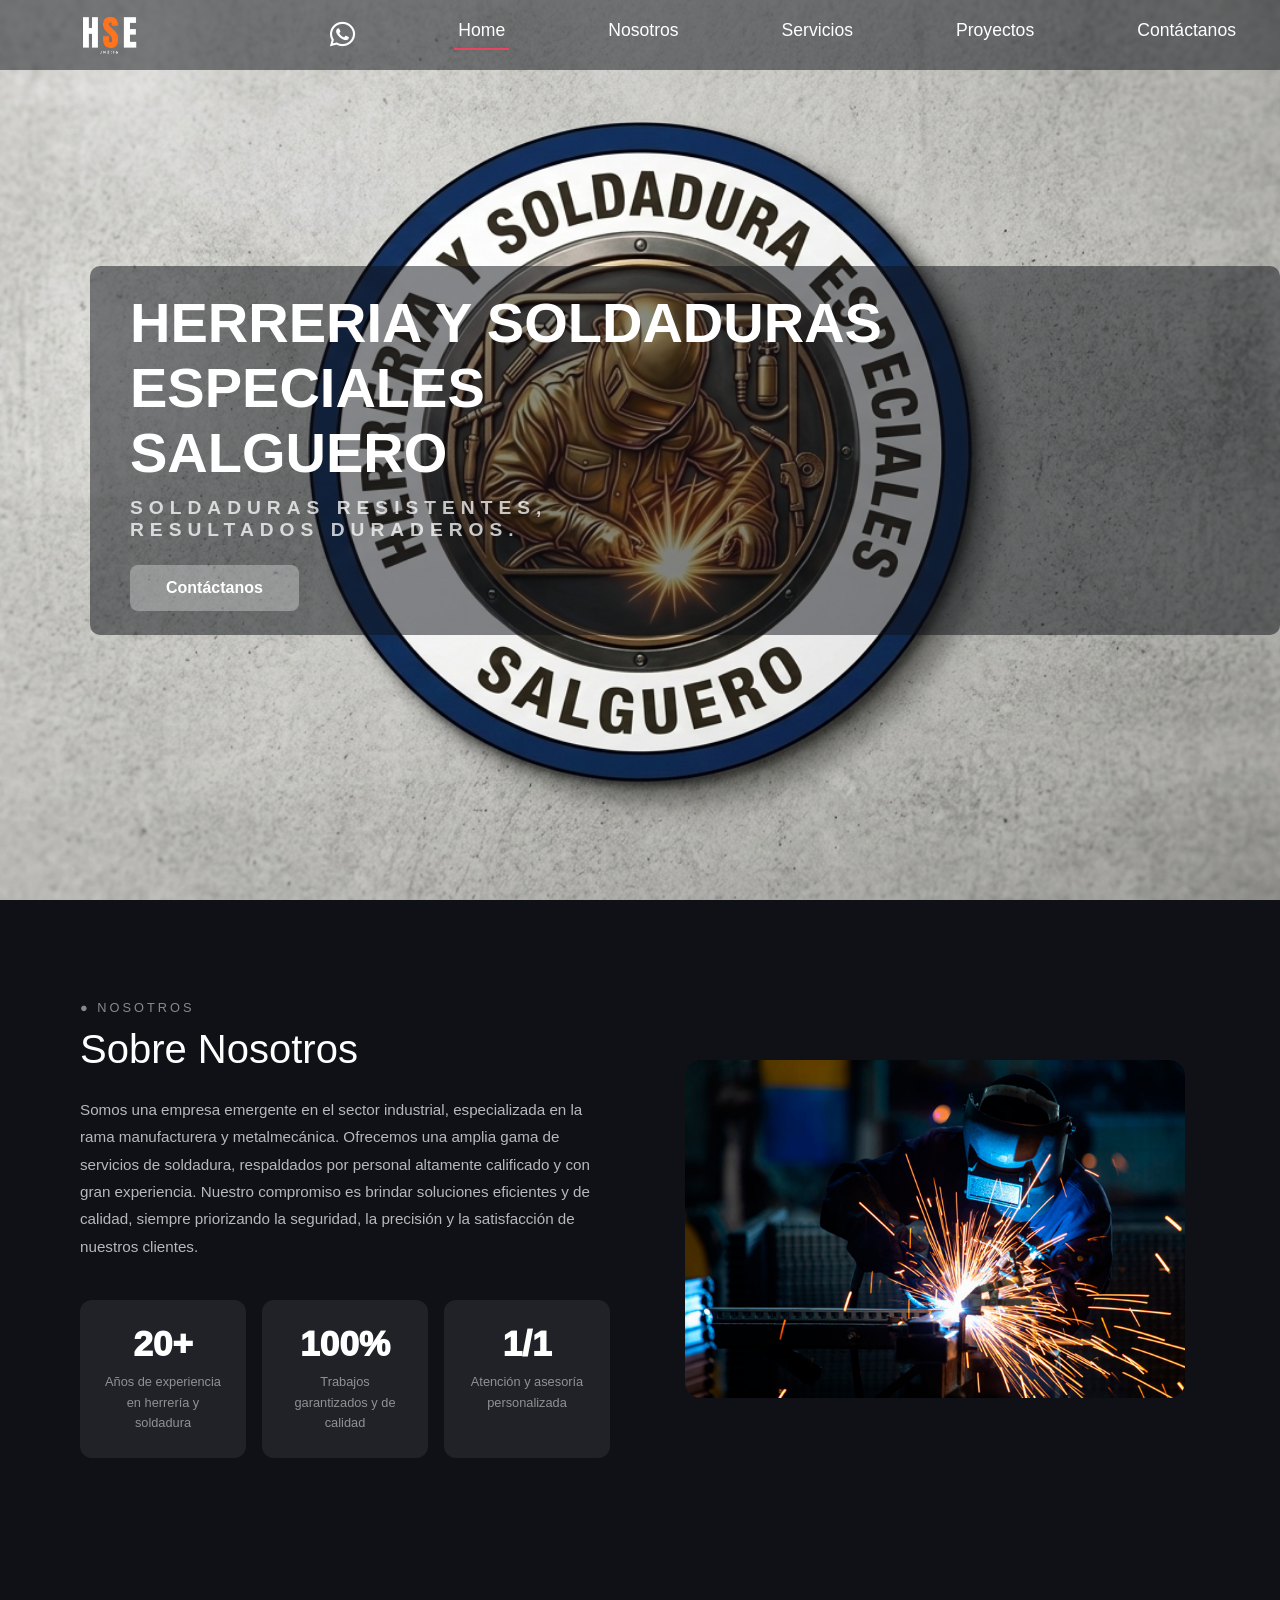
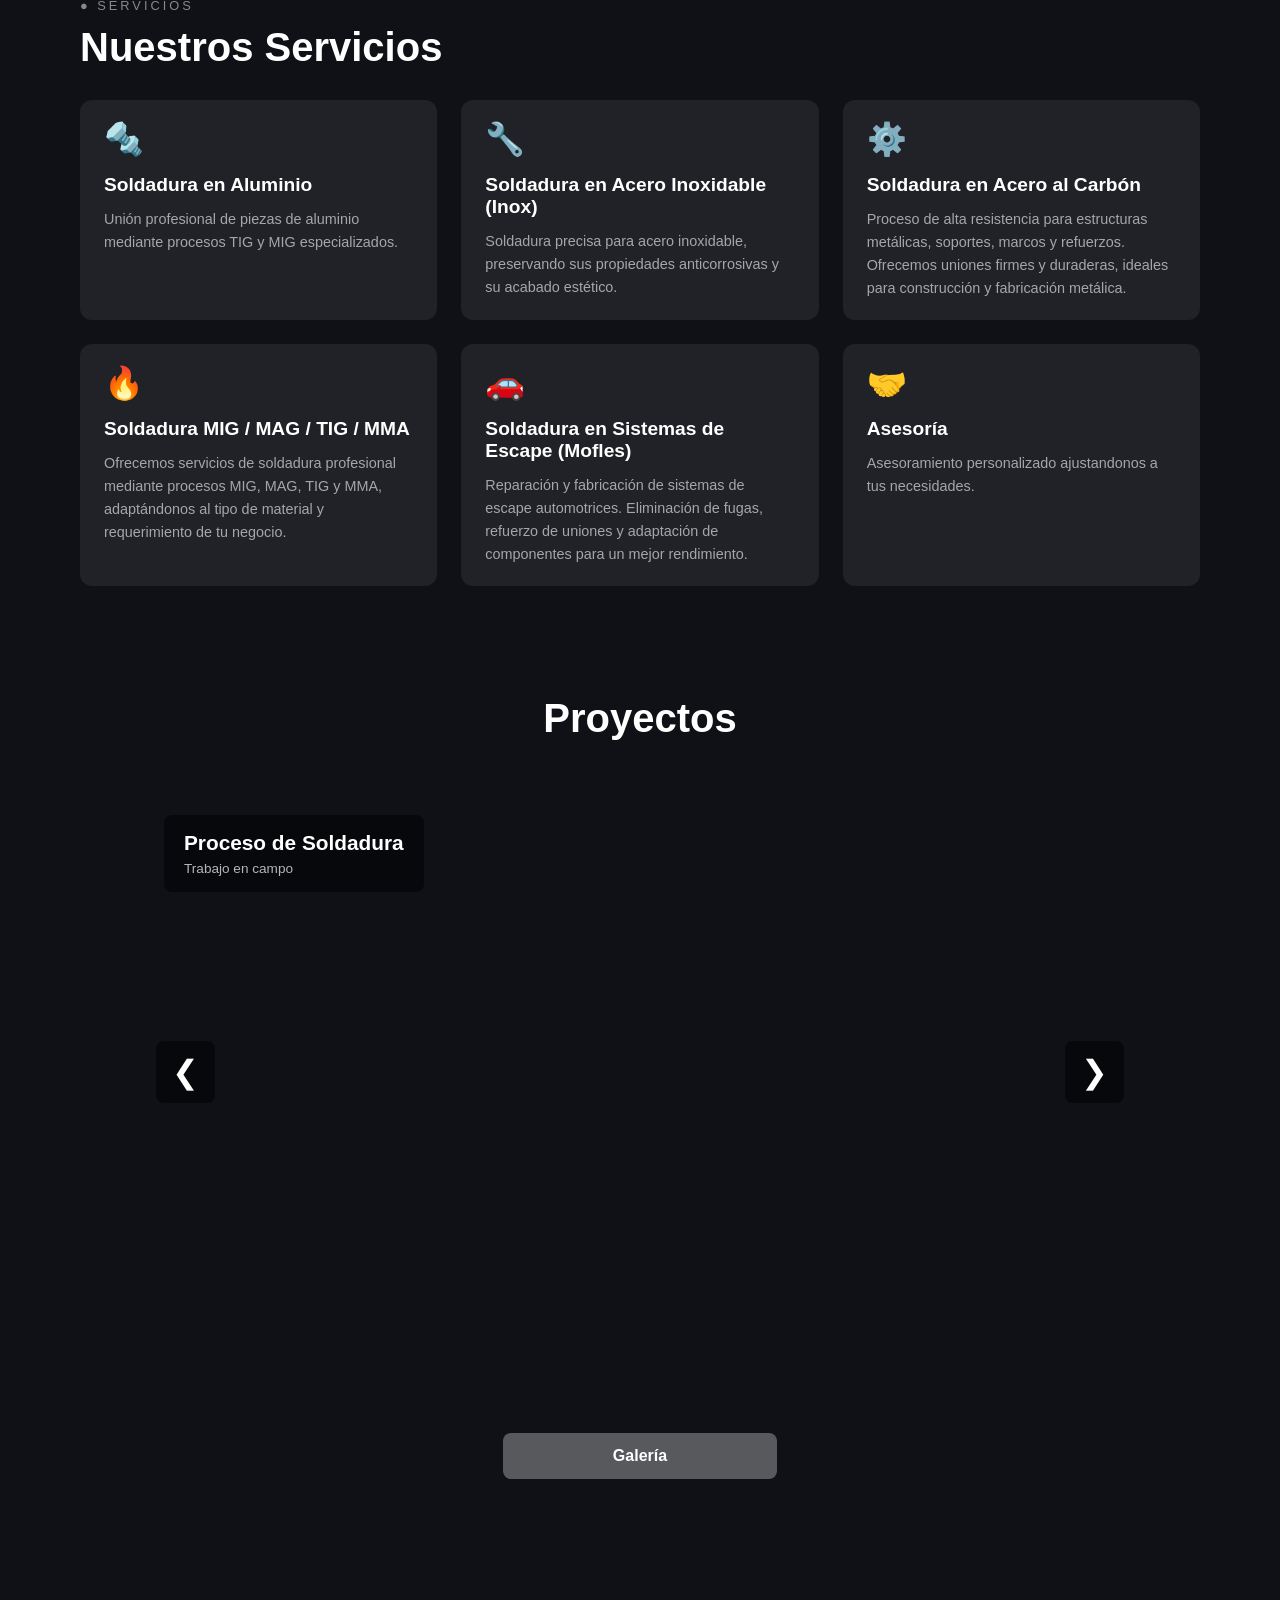
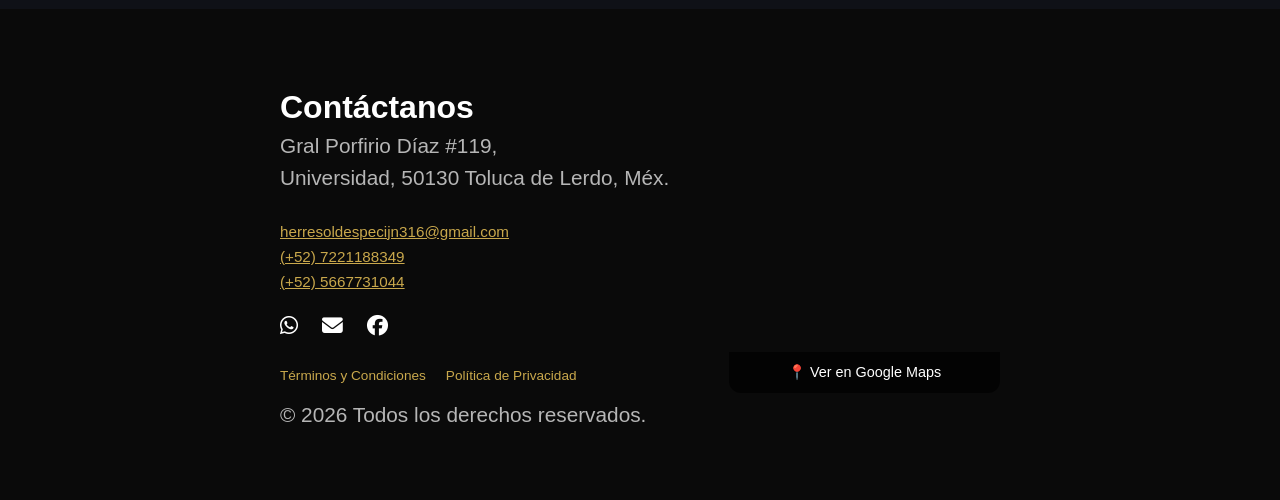
==== index.html @ 26cb867d "Update index.html" ====
<!DOCTYPE html>
<html lang="es">
<head>
  <meta charset="UTF-8">
  <meta name="viewport" content="width=device-width, initial-scale=1.0">
  <title>Herrería y Soldaduras Especiales </title>
  <link rel="stylesheet" href="css/styles.css">
  <link rel="stylesheet" href="https://cdnjs.cloudflare.com/ajax/libs/font-awesome/6.5.0/css/all.min.css">

 <meta property="og:title" content="Herrería y Soldaduras Especiales JN3:16">
 <meta property="og:description" content="Soldaduras resistentes, resultados duraderos.">
 <meta property="og:image" content="https://soldaduraespacialessalguero.com/img/Gemini_Generated_Image_cxnwqkcxnwqkcxnw.png">
 <meta property="og:url" content="https://soldaduraespacialessalguero.com">
 <meta property="og:type" content="website">
  
</head>
<body>

  <nav class="navbar">
    <div class="navbar-logo">
      <img src="img/LOGOTIPO_HSE-removebg-preview.png" alt="Logo de la organización">
    </div>
    <button class="navbar-toggle" id="navToggle" aria-label="Abrir menú">
      <span></span>
      <span></span>
      <span></span>
    </button>
    <ul class="navbar-links" id="navLinks">
      <li><a href="https://wa.me/5667731044" target="_blank" aria-label="WhatsApp"><i class="fa-brands fa-whatsapp"></i></a> </li>
      <li><a href="#home" class="active">Home</a></li>
      <li><a href="#nosotros">Nosotros</a></li>
      <li><a href="#servicios">Servicios</a></li>
      <li><a href="#proyectos">Proyectos</a></li>
      <li><a href="#contactanos">Contáctanos</a></li>
    </ul>
  </nav>

  <main>
    <section id="home" class="hero">
  <div class="hero-overlay"></div>
<div class="hero-content">
  <h1>HERRERIA Y SOLDADURAS ESPECIALES <br>SALGUERO</h1>
  <p>Soldaduras resistentes,<br>resultados duraderos.</p>
  <a href="#contactanos" class="hero-btn">Contáctanos</a>
</div>
</section>

<section id="nosotros" class="nosotros">
  <div class="nosotros-container">
    <div class="nosotros-left">
      <span class="nosotros-tag">● NOSOTROS</span>
      <h2>Sobre Nosotros</h2>
      <p>
        Somos una empresa emergente en el sector industrial, 
        especializada en la rama manufacturera y metalmecánica. 
        Ofrecemos una amplia gama de servicios de soldadura, 
        respaldados por personal altamente calificado y con gran experiencia. 
        Nuestro compromiso es brindar soluciones eficientes y de calidad, siempre priorizando la seguridad, la precisión y la satisfacción de nuestros clientes.
      </p>
      <div class="nosotros-stats">
        <div class="stat-card">
          <h3>20+</h3>
          <p>Años de experiencia en herrería y soldadura</p>
        </div>
        <div class="stat-card">
          <h3>100%</h3>
          <p>Trabajos garantizados y de calidad</p>
        </div>
        <div class="stat-card">
          <h3>1/1</h3>
          <p>Atención y asesoría personalizada</p>
        </div>
      </div>
    </div>
    
    <div class="nosotros-right">
      <img src="img/soldadura.png" alt="Imagen sobre nosotros">
    </div>
  </div>
</section>


<section id="servicios" class="servicios">
 <div class="servicios-header">
  <span class="nosotros-tag">● SERVICIOS</span>
  <h2>Nuestros Servicios</h2>
</div>
  <div class="servicios-grid">
    <div class="servicio-card">
      <span class="servicio-icon">🔩</span>
      <h3>Soldadura en Aluminio</h3>
      <p>Unión profesional de piezas de aluminio mediante procesos TIG y MIG especializados.</p>
    </div>
    <div class="servicio-card">
      <span class="servicio-icon">🔧</span>
      <h3>Soldadura en Acero Inoxidable (Inox)</h3>
      <p>Soldadura precisa para acero inoxidable, preservando sus propiedades anticorrosivas y su acabado estético.</p>
    </div>
    <div class="servicio-card">
      <span class="servicio-icon">⚙️</span>
      <h3>Soldadura en Acero al Carbón</h3>
      <p>Proceso de alta resistencia para estructuras metálicas, soportes, marcos y refuerzos. Ofrecemos uniones firmes y duraderas, ideales para construcción y fabricación metálica.</p>
    </div>
    <div class="servicio-card">
      <span class="servicio-icon">🔥</span>
      <h3>Soldadura MIG / MAG / TIG / MMA</h3>
      <p>Ofrecemos servicios de soldadura profesional mediante procesos MIG, MAG, TIG y MMA, adaptándonos al tipo de material y requerimiento de tu negocio.</p>
    </div>
    <div class="servicio-card">
      <span class="servicio-icon">🚗</span>
      <h3>Soldadura en Sistemas de Escape (Mofles)</h3>
      <p>Reparación y fabricación de sistemas de escape automotrices. Eliminación de fugas, refuerzo de uniones y adaptación de componentes para un mejor rendimiento.</p>
    </div>
    <div class="servicio-card">
      <span class="servicio-icon">🤝</span>
      <h3>Asesoría</h3>
      <p>Asesoramiento personalizado ajustandonos a tus necesidades.</p>
    </div>
  </div>
</section>




<section id="proyectos" class="proyectos">
  <h2>Proyectos</h2>
  <div class="proyectos-slider">
    <button class="slider-arrow slider-prev" id="sliderPrev">&#10094;</button>
    <button class="slider-arrow slider-next" id="sliderNext">&#10095;</button>
    

    <div class="slide">
      <img src="img/1.1.png" alt="Proyecto 1">
      <div class="slide-text">
        <h3>Soldadura Inoxidable</h3>
        <p>Desarrollo de Chimeneas</p>
      </div>
    </div>

    <div class="slide active">
      <video src="img/Chimenea.mp4" muted loop playsinline></video>
      <div class="slide-text">
        <h3>Proceso de Soldadura</h3>
        <p>Trabajo en campo</p>
      </div>
    </div>
    
    <div class="slide">
      <img src="img/1.jpeg" alt="Proyecto 2">
      <div class="slide-text">
        <h3>Soldadura Inoxidable</h3>
        <p>Desarrollo de Chimeneas</p>
      </div>
    </div>

    <div class="slide">
      <img src="img/2.jpeg" alt="Proyecto 3">
      <div class="slide-text">
        <h3>Soldadura Inoxidable</h3>
        <p>Soporte de Mesa</p>
      </div>
    </div>

    <div class="slide">
      <img src="img/3.jpeg" alt="Proyecto 4">
      <div class="slide-text">
        <h3>Carro PTR</h3>
        <p>Soldadura Acero al Carbon</p>
      </div>
    </div>
     
    <div class="slide">
      <img src="img/4.png" alt="Proyecto 5">
      <div class="slide-text">
        <h3>Contenedor de Residuos</h3>
        <p>Soldadura Acero al Carbon</p>
      </div>
    </div>

    <div class="slide">
      <img src="img/5.jpeg" alt="Proyecto 6">
      <div class="slide-text">
        <h3>Herreria Zaguan</h3>
        <p>Proteccion Residencial</p>
      </div>
    </div>

    <div class="slide">
      <img src="img/6.jpeg" alt="Proyecto 7">
      <div class="slide-text">
        <h3>Soldadura Micro Alambre</h3>
        <p>MIG - MAG</p>
      </div>
    </div>

    <div class="slide">
      <img src="img/7.jpeg" alt="Proyecto 8">
      <div class="slide-text">
        <h3>Herreria</h3>
        <p>Puerta Residencial</p>
      </div>
    </div>

    <div class="slide">
      <img src="img/8.png" alt="Proyecto 9">
      <div class="slide-text">
        <h3>Estructura de Seguridad</h3>
        <p>Herreria</p>
      </div>
    </div>

    <div class="slide">
      <img src="img/9.png" alt="Proyecto 9">
      <div class="slide-text">
        <h3>Soldadura de Aluminio</h3>
        <p>Proceso TIG</p>
      </div>
    </div>

  </div>
   <a href="galeria.html" class="galeria-btn">Galería</a>
   
</section>



<section id="contactanos" class="contacto">
  <div class="contacto-container">
    <div class="contacto-left">
      <h2>Contáctanos</h2>
      <p>Gral Porfirio Díaz #119, 
      <br>Universidad, 50130 Toluca de Lerdo, Méx. </p>
      <div class="contacto-info">
      <a href="">herresoldespecijn316@gmail.com</a>
      <a href="">(+52) 7221188349</a>
      <a href="">(+52) 5667731044</a>
      </div>
      <div class="contacto-redes">
        <a href="https://wa.me/5667731044" target="_blank" aria-label="WhatsApp"><i class="fa-brands fa-whatsapp"></i></a>
        <a href="mailto:herresoldespecijn316@gmail.com" aria-label="Email"><i class="fa-solid fa-envelope"></i></a>
        <a href="https://www.facebook.com/share/1BGd95Skpd/" target="_blank" aria-label="Facebook"><i class="fa-brands fa-facebook"></i></a>
      </div>
      <div class="contacto-legal">
        <a href="">Términos y Condiciones</a>
        <a href="">Política de Privacidad</a>
      </div>
      <p class="contacto-copy">© 2026 Todos los derechos reservados.</p>
    </div>

    <div class="contacto-right">
  <div class="mapa-wrapper">
    <iframe
      class="contacto-mapa"
      src="https://www.google.com/maps/embed?pb=!1m18!1m12!1m3!1d3762.661!2d-99.6557!3d19.2925!2m3!1f0!2f0!3f0!3m2!1i1024!2i768!4f13.1!3m3!1m2!1s0x85cd89f0db53a8a7%3A0x2d6fb28e31c4e0c8!2sToluca%20de%20Lerdo%2C%20M%C3%A9x.!5e0!3m2!1ses!2smx!4v1700000000000"
      allowfullscreen=""
      loading="lazy"
      referrerpolicy="no-referrer-when-downgrade">
    </iframe>
    <a class="mapa-overlay" href="https://maps.app.goo.gl/rHAPPj9AqGLoeB8R8" target="_blank" rel="noopener noreferrer">
      📍 Ver en Google Maps
    </a>
  </div>
</div>
</section>

  </main>

<script src="js/main.js"></script>
</body>

</html>
---- css/styles.css ----
/* ===== Reset ===== */
* {
  margin: 0;
  padding: 0;
  box-sizing: border-box;
}

body {
  font-family: 'Segoe UI', Tahoma, Geneva, Verdana, sans-serif;
}

/* ===== Navbar ===== */
.navbar {
  position: fixed;
  top: 0;
  width: 100%;
  z-index: 1000;
  background-color: transparent;
  background-color: rgba(15, 17, 23, 0.5);
  padding: 0 40px;
  height: 70px;
  display: flex;
  align-items: center;
  justify-content: space-between;
}

/* --- Logo siempre contenido dentro de la barra --- */
.navbar-logo img {
  height: 54px;
  width: 54px;
  border-radius:100%;
  object-fit: cover;
  transform: scale(1.3);
  margin-left: 42px;
}


/* --- Links de navegación --- */
.navbar-links {
  list-style: none;
  display: flex;
  gap: 95px;
}

.navbar-links a {
  text-decoration: none;
  color: #ffffff;
  font-size: 1.1rem;
  font-weight: 500;
  padding: 8px 4px;
  transition: color 0.3s, border-bottom 0.3s;
  border-bottom: 2px solid transparent;
}

.navbar-links a:hover,
.navbar-links a.active {
  color: #ffffff;
  border-bottom: 2px solid #e94560;
}

.navbar-links .fa-whatsapp {
  font-size: 1.8rem;  /* ajusta el tamaño a tu gusto */
}

/* --- Botón hamburguesa (móvil) --- */
.navbar-toggle {
  display: none;
  flex-direction: column;
  gap: 5px;
  background: none;
  border: none;
  cursor: pointer;
  padding: 4px;
}

.navbar-toggle span {
  width: 26px;
  height: 3px;
  background-color: #e0e0e0;
  border-radius: 2px;
  transition: 0.3s;
}



/* ===== Hero Section ===== */
.hero {
  position: relative;
  width: 100%;
  height: 100vh;
  margin-top: 0;
  background-image: url('../img/Gemini_Generated_Image_cxnwqkcxnwqkcxnw.png');  
  background-size: cover;
  background-position: center;
  background-repeat: no-repeat;
  display: flex;
  align-items: center;
}


.hero-btn {
  display: inline-block;
  margin-top: 24px;
  padding: 14px 36px;
  background-color: rgba(255, 255, 255, 0.3);
  color: #ffffff;
  text-decoration: none;
  font-size: 1rem;
  font-weight: 600;
  border-radius: 8px;
  transition: background-color 0.3s ease, transform 0.3s ease;
}

.hero-btn:hover {
  background-color: rgba(214, 36, 36, 0.3);
  transform: scale(1.05);
}

.hero-overlay {
  position: absolute;

  background: rgba(0, 0, 0, 0.4);  /* oscurece la imagen para que el texto se lea mejor */
}

.hero-content {
  position: relative;
  z-index: 1;
  padding: 24px 40px 24px 40px;  /* arriba | derecha | abajo | izquierda */
  background-color: rgba(15, 17, 23, 0.5);
  border-radius: 10px;
  margin-left: 90px;
}

.hero-content h1 {
  color: #ffffff;
  font-size: 3.5rem;
  font-weight: 700;
  margin-bottom: 12px;
}

.hero-content p {
  color: rgba(255, 255, 255, 0.75);
  font-size: 1.2rem;
  letter-spacing: 6px;
  text-transform: uppercase;
  font-weight: 700;
}






/* ===== Sección Nosotros ===== */
.nosotros {
  background-color: #0f1117;
  color: #ffffff;
  padding: 100px 80px;
  padding-bottom: 40px; 
}

.nosotros-container {
  display: flex;
  align-items: center;
  gap: 60px;
  max-width: 1400px;
  margin: 0 auto;
}

.nosotros-left {
  flex: 1;
}

.nosotros-tag {
  font-size: 0.8rem;
  letter-spacing: 3px;
  text-transform: uppercase;
  color: rgba(255, 255, 255, 0.5);
  display: block;
  margin-bottom: 12px;
}

.nosotros-left h2 {
  font-size: 2.5rem;
  font-weight: 400;
  margin-bottom: 24px;
}

.nosotros-left > p {
  font-size: 0.95rem;
  line-height: 1.8;
  color: rgba(255, 255, 255, 0.7);
  margin-bottom: 40px;
}

/* --- Tarjetas de estadísticas --- */
.nosotros-stats {
  display: flex;
  gap: 16px;
}

.stat-card {
  background: rgba(255, 255, 255, 0.07);
  border-radius: 12px;
  padding: 24px 20px;
  flex: 1;
}

.stat-card h3 {
  font-size: 2.2rem;
  font-weight: 1000;
  margin-bottom: 8px;
  text-align: center;
}

.stat-card h3 span {
  font-size: 1.2rem;
  font-weight: 400;
  color: rgba(255, 255, 255, 0.5);
}

.stat-card p {
  font-size: 0.8rem;
  color: rgba(255, 255, 255, 0.5);
  line-height: 1.6;
  text-align: center;
}

/* --- Imagen derecha --- */
.nosotros-right {
  flex: 1;
  display: flex;
  justify-content: center;
}

.nosotros-right img {
  width: 100%;
  max-width: 500px;
  border-radius: 16px;
  object-fit: cover;
}


/* ===== Animaciones hover Nosotros ===== */
.stat-card {
  transition: transform 0.3s ease;
}

.stat-card:hover {
  transform: scale(1.05);
}

.nosotros-right img {
  transition: transform 0.3s ease;
}

.nosotros-right img:hover {
  transform: scale(1.05);
}

.nosotros-right {
  opacity: 0;
  transform: translateY(60px);
  transition: opacity 0.8s ease, transform 0.8s ease;
}

.nosotros-right.visible {
  opacity: 1;
  transform: translateY(0);
}

/* ===== Animación aparecer desde abajo ===== */
.nosotros-left {
  opacity: 0;
  transform: translateY(60px);
  transition: opacity 0.8s ease, transform 0.8s ease;
}

.nosotros-left.visible {
  opacity: 1;
  transform: translateY(0);
}










/* ===== Sección Servicios ===== */

.servicios {
  background-color: #0f1117;
  color: #ffffff;
  padding: 100px 80px;
  padding-bottom: 10px; 
}

.servicios-header {
  opacity: 0;
  transform: translateY(60px);
  transition: opacity 0.8s ease, transform 0.8s ease;
}

.servicios-header.visible {
  opacity: 1;
  transform: translateY(0);
}

.servicios h2 {
  font-size: 2.5rem;
  font-weight: 600;
  margin-bottom: 30px;
}

.servicios-grid {
  display: grid;
  grid-template-columns: repeat(3, 1fr);
  gap: 24px;
  max-width: 1400px;
  margin: 0 auto;
}

.servicio-card {
  background: rgba(255, 255, 255, 0.07);
  border-radius: 12px;
  padding: 20px 24px;
  transition: transform 0.3s ease;
  
}

.servicio-card:hover {
  transform: scale(1.05);
}

.servicio-icon {
  font-size: 2rem;
  display: block;
  margin-bottom: 16px;
}

.servicio-card h3 {
  font-size: 1.2rem;
  font-weight: 600;
  margin-bottom: 12px;
}

.servicio-card p {
  font-size: 0.9rem;
  color: rgba(255, 255, 255, 0.6);
  line-height: 1.6;
}

.servicios-grid {
  opacity: 0;
  transform: translateY(60px);
  transition: opacity 0.8s ease, transform 0.8s ease;
}

.servicios-grid.visible {
  opacity: 1;
  transform: translateY(0);
}





/* ===== Sección Proyectos ===== */
.proyectos {
   background-color: #0f1117;
  color: #ffffff;
  padding: 100px 80px;
  
}

.proyectos h2 {
  font-size: 2.5rem;
  font-weight: 600;
  margin-bottom: 50px;
  text-align: center;
  opacity: 0;
  transform: translateY(60px);
  transition: opacity 0.8s ease, transform 0.8s ease;
}

.proyectos-slider {
  position: relative;
  max-width: 1000px;
  margin: 0 auto;
  aspect-ratio: 16 / 9;
  border-radius: 16px;
  overflow: hidden;
}


.proyectos h2.visible {
  opacity: 1;
  transform: translateY(0);
}

.proyectos-slider {
  opacity: 0;
  transform: translateY(60px);
  transition: opacity 0.8s ease, transform 0.8s ease;
}

.proyectos-slider.visible {
  opacity: 1;
  transform: translateY(0);
}

.slide {
  position: absolute;
  top: 0;
  left: 0;
  width: 100%;
  height: 100%;
  opacity: 0;
  transition: opacity 1s ease;
}

.slide.active {
  opacity: 1;
}

.slide img {
  width: 100%;
  height: 100%;
  object-fit: contain;
  background-color: #0f1117;
}

.slide-text {
  position: absolute;
  top: 24px;
  left: 24px;
  z-index: 1;
  background: rgba(0, 0, 0, 0.5);
  padding: 16px 20px;
  border-radius: 8px;
}

.slide-text h3 {
  font-size: 1.3rem;
  font-weight: 600;
  margin-bottom: 6px;
}

.slide-text p {
  font-size: 0.85rem;
  color: rgba(255, 255, 255, 0.7);
}



/* ===== Flechas del Slider ===== */
.slider-arrow {
  position: absolute;
  top: 50%;
  transform: translateY(-50%);
  z-index: 2;
  background: rgba(0, 0, 0, 0.5);
  color: #ffffff;
  border: none;
  font-size: 2rem;
  padding: 12px 16px;
  cursor: pointer;
  border-radius: 8px;
  transition: background 0.3s ease;
}

.slider-arrow:hover {
  background: rgba(255, 255, 255, 0.2);
}

.slider-prev {
  left: 16px;
}

.slider-next {
  right: 16px;
}

.galeria-btn {
  display: block;
  width: fit-content;
  margin: 80px auto 30px;  
  padding: 14px 110px;     
  background-color:  rgba(255, 255, 255, 0.3);
  color: #ffffff;
  text-decoration: none;
  font-size: 1rem;
  font-weight: 600;
  border-radius: 8px;
  transition: background-color 0.3s ease, transform 0.3s ease;
}

.galeria-btn:hover {
  background-color: rgba(228, 31, 31, 0.3);
  transform: scale(1.05);
}




/* ===== Sección Contacto ===== */
.contacto {
  background-color: #0a0a0a;
  color: #ffffff;
  padding: 80px 80px 40px;
}

.contacto-container {
  display: flex;
  justify-content: space-between;
  align-items: flex-start;
  gap: 60px;
  max-width: 1400px;
  margin: 0 auto;
}

/* --- Lado izquierdo --- */
.contacto-left {
  padding-left: 200px;  
  opacity: 0;
  transform: translateY(60px);
  transition: opacity 0.8s ease, transform 0.8s ease;
}

.contacto-left.visible {
  opacity: 1;
  transform: translateY(0);
}

.contacto-left h2 {
  font-size: 2rem;
  font-weight: 700;
  margin-bottom: 4px;
}

.contacto-left > p {
  font-size: 1.3rem;
  font-weight: 300;
  color: rgba(255, 255, 255, 0.7);
  margin-bottom: 30px;
  line-height: 1.5;
}

.contacto-info {
  display: flex;
  flex-direction: column;
  gap: 8px;
  margin-bottom: 24px;
}

.contacto-info a {
  color: #c9a84c;
  text-decoration: underline;
  font-size: 0.95rem;
}

.contacto-info span {
  color: rgba(255, 255, 255, 0.4);
}

.contacto-redes {
  display: flex;
  gap: 24px;
  margin-bottom: 30px;
}

.contacto-redes a {
  color: #ffffff;
  font-size: 1.3rem;
  text-decoration: none;
  transition: color 0.3s ease;
}

.contacto-redes a:hover {
  color: #c9a84c;
}

.contacto-legal {
  display: flex;
  gap: 20px;
  margin-bottom: 16px;
}

.contacto-legal a {
  color: #c9a84c;
  text-decoration: none;
  font-size: 0.85rem;
}

.contacto-legal a:hover {
  text-decoration: underline;
}

/* --- Lado derecho (mapa) --- */
.contacto-right {
  flex: 1;
  display: flex;
  justify-content: center;
  align-items: flex-start;
  padding-right: 200px;  
  opacity: 0;
  transform: translateY(60px);
  transition: opacity 0.8s ease, transform 0.8s ease;
}

.contacto-right.visible {
  opacity: 1;
  transform: translateY(0);
}

.mapa-wrapper {
  position: relative;
  width: 100%;
  max-width: 500px;
  border-radius: 12px;
  overflow: hidden;
}

.contacto-mapa {
  width: 100%;
  height: 300px;
  border: none;
  border-radius: 12px;
}

.mapa-overlay {
  position: absolute;
  bottom: 0;
  left: 0;
  width: 100%;
  padding: 12px;
  background: rgba(0, 0, 0, 0.7);
  color: #ffffff;
  text-align: center;
  text-decoration: none;
  font-size: 0.9rem;
  transition: background 0.3s ease;
}

.mapa-overlay:hover {
  background: rgba(201, 168, 76, 0.8);
}

.slide video {
  width: 100%;
  height: 100%;
  object-fit: contain;
  background-color: #0f1117;
}





/* --------------------Contactanos --------------------- */

@media (max-width: 768px),(max-width: 480px)  {
  .contacto-right {
    width: 100%;
    display: flex;
    justify-content: center;
    margin: 0 auto;
    padding-right: 0;
  }

  .contacto-left {
    padding-left: 0;
  }
}


/* -------------------- Proyecto --------------------- */
@media (max-width: 768px) {
  .proyectos {
    padding: 60px 24px;
  }

  .proyectos h2 {
    font-size: 1.8rem;
  }

  .proyectos-slider {
  width: 90%;
  margin: 0 auto;
}

  .slide-text {
    top: 16px;
    left: 16px;
    padding: 12px 14px;
  }

  .slide-text h3 {
    font-size: 1rem;
  }
}

@media (max-width: 480px) {
  .proyectos {
    padding: 40px 16px;
  }

  .proyectos h2 {
    font-size: 1.4rem;
  }

  .slide-text {
    top: 10px;
    left: 10px;
    padding: 8px 10px;
  }

  .slide-text h3 {
    font-size: 0.85rem;
  }

  .slide-text p {
    font-size: 0.7rem;
  }

  .slider-arrow {
    font-size: 1.4rem;
    padding: 8px 12px;
  }
}





/* -------------------- Servicios --------------------- */

@media (max-width: 1024px) {
  .servicios-grid {
    grid-template-columns: repeat(2, 1fr);
  }
}

@media (max-width: 768px) {
  .servicios {
    padding: 60px 24px;
  }

  .servicios h2 {
    font-size: 1.8rem;
  }
    .stat-card {
  width: 90%;       
  margin: 0 auto;   
  }

  .servicios-grid {
    grid-template-columns: 1fr;
  }
}

@media (max-width: 480px) {
  .servicios {
    padding: 40px 16px;
  }

  .servicios h2 {
    font-size: 1.4rem;
  }

  .servicio-card {
    padding: 16px 14px;
  }

  .servicio-card h3 {
    font-size: 1rem;
  }

  .servicio-card p {
    font-size: 0.8rem;
  }

  .servicio-icon {
    font-size: 1.5rem;
  }
}


/* -------------------- Nosotros --------------------- */

@media (max-width: 768px) {
  .nosotros {
    padding: 60px 24px;
  }

  .nosotros-container {
    flex-direction: column;
  }

  .nosotros-left h2 {
    font-size: 1.5rem;
  }

  .nosotros-stats {
    flex-direction: column;
  }

  .servicio-card{
  width: 90%;       
  margin: 0 auto;   
 }

  .nosotros-right img {
    max-width: 90%;
  }
}

@media (max-width: 480px) {
  .nosotros {
    padding: 40px 16px;
  }

  .nosotros-left h2 {
    font-size: 1.2rem;
  }

  .nosotros-left > p {
    font-size: 0.8rem;
  }

  .stat-card {
    padding: 14px 12px;
  }

  .stat-card h3 {
    font-size: 1.6rem;
  }

  .stat-card p {
    font-size: 0.7rem;
  }

  .nosotros-right img {
    max-width: 100%;
  }
}

/* -------------------- Hero --------------------- */

@media (max-width: 768px) {
  .hero-content {
    padding-left: 24px;
    padding-right: 24px;
    text-align: center;
    margin-left: auto;
    margin-right: auto;
  }

  .hero-content h1 {
    font-size: 2rem;
  }

  .hero-content p {
    font-size: 0.9rem;
    letter-spacing: 3px;
  }
}

@media (max-width: 480px) {
  .hero-content {
    padding: 16px 16px;
  }

  .hero-content h1 {
    font-size: 1.5rem;
  }

  .hero-content p {
    font-size: 0.75rem;
    letter-spacing: 2px;
  }

  .hero-btn {
    padding: 10px 24px;
    font-size: 0.85rem;
  }
}


/* -------------------- navbar --------------------- */

@media (max-width: 768px) {
  .navbar {
    flex-wrap: wrap;
    height: auto;
    padding: 12px 20px;
  }

  .navbar-toggle {
  display: flex;
  border: 2px solid #ffffff;
  border-radius: 6px;
  padding: 8px;
  z-index: 1000;
  position: relative;
}
  .navbar-links {
    display: none;
    flex-direction: column;
    position: fixed;
    top: 0;
    left: 0;
    width: 100%;
    height: 100vh;
    background-color: rgba(0, 0, 0, 0.97);
    justify-content: center;
    align-items: center;
    gap: 0;
    z-index: 999;
    padding: 0 40px;
  }

  .navbar-links.open {
    display: flex;
  }

  .navbar-links li {
    width: 100%;
    border-bottom: 1px solid rgba(255, 255, 255, 0.2);
  }

  .navbar-links li:first-child {
    border-top: 1px solid rgba(255, 255, 255, 0.2);
  }

  .navbar-links li a {
    display: block;
    padding: 20px 0;
    font-size: 1.1rem;
    font-weight: 600;
    letter-spacing: 2px;
    text-transform: uppercase;
    text-align: center;
    border-bottom: none;
  }

  .navbar-links li a:hover,
  .navbar-links li a.active {
    color: #e94560;
    border-bottom: none;
  }
}

@media (max-width: 480px) {
  .navbar {
    padding: 10px 14px;
  }

  .navbar-links li a {
    padding: 16px 0;
    font-size: 0.95rem;
    letter-spacing: 1px;
  }

}
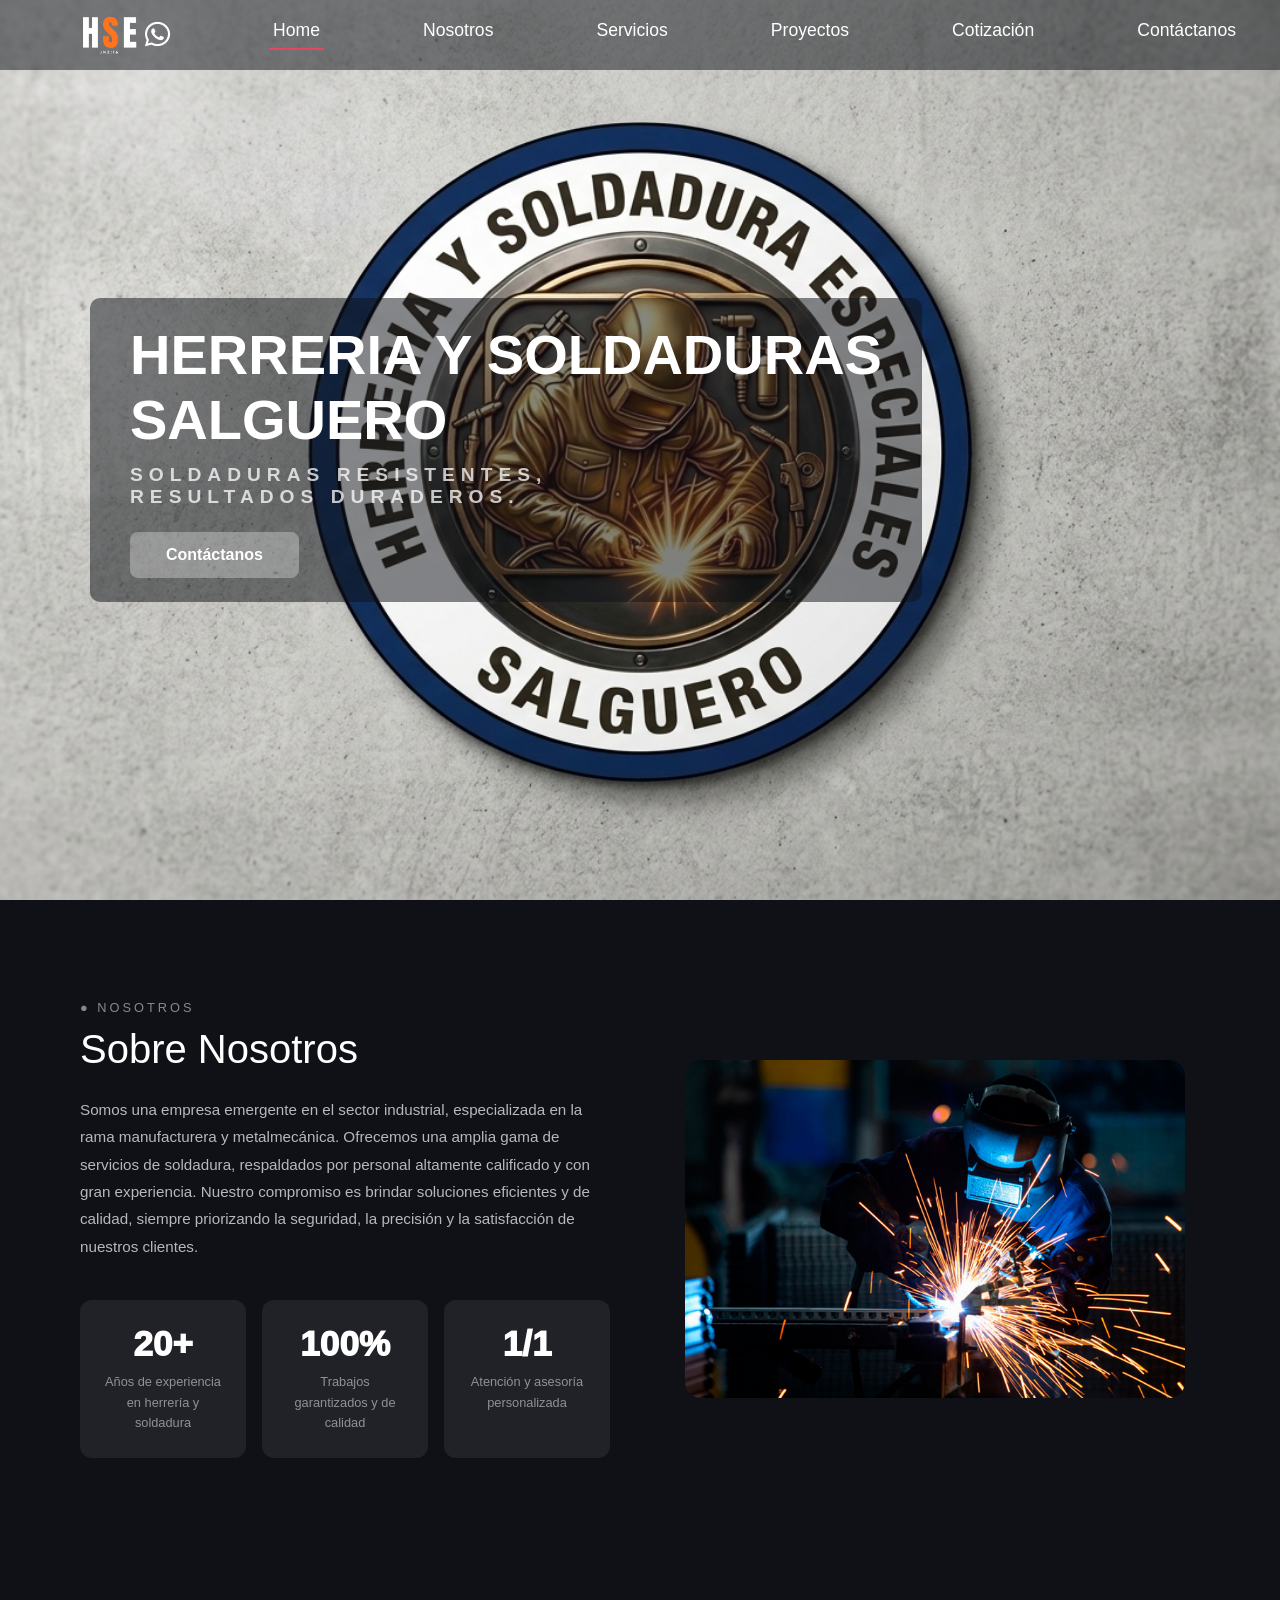
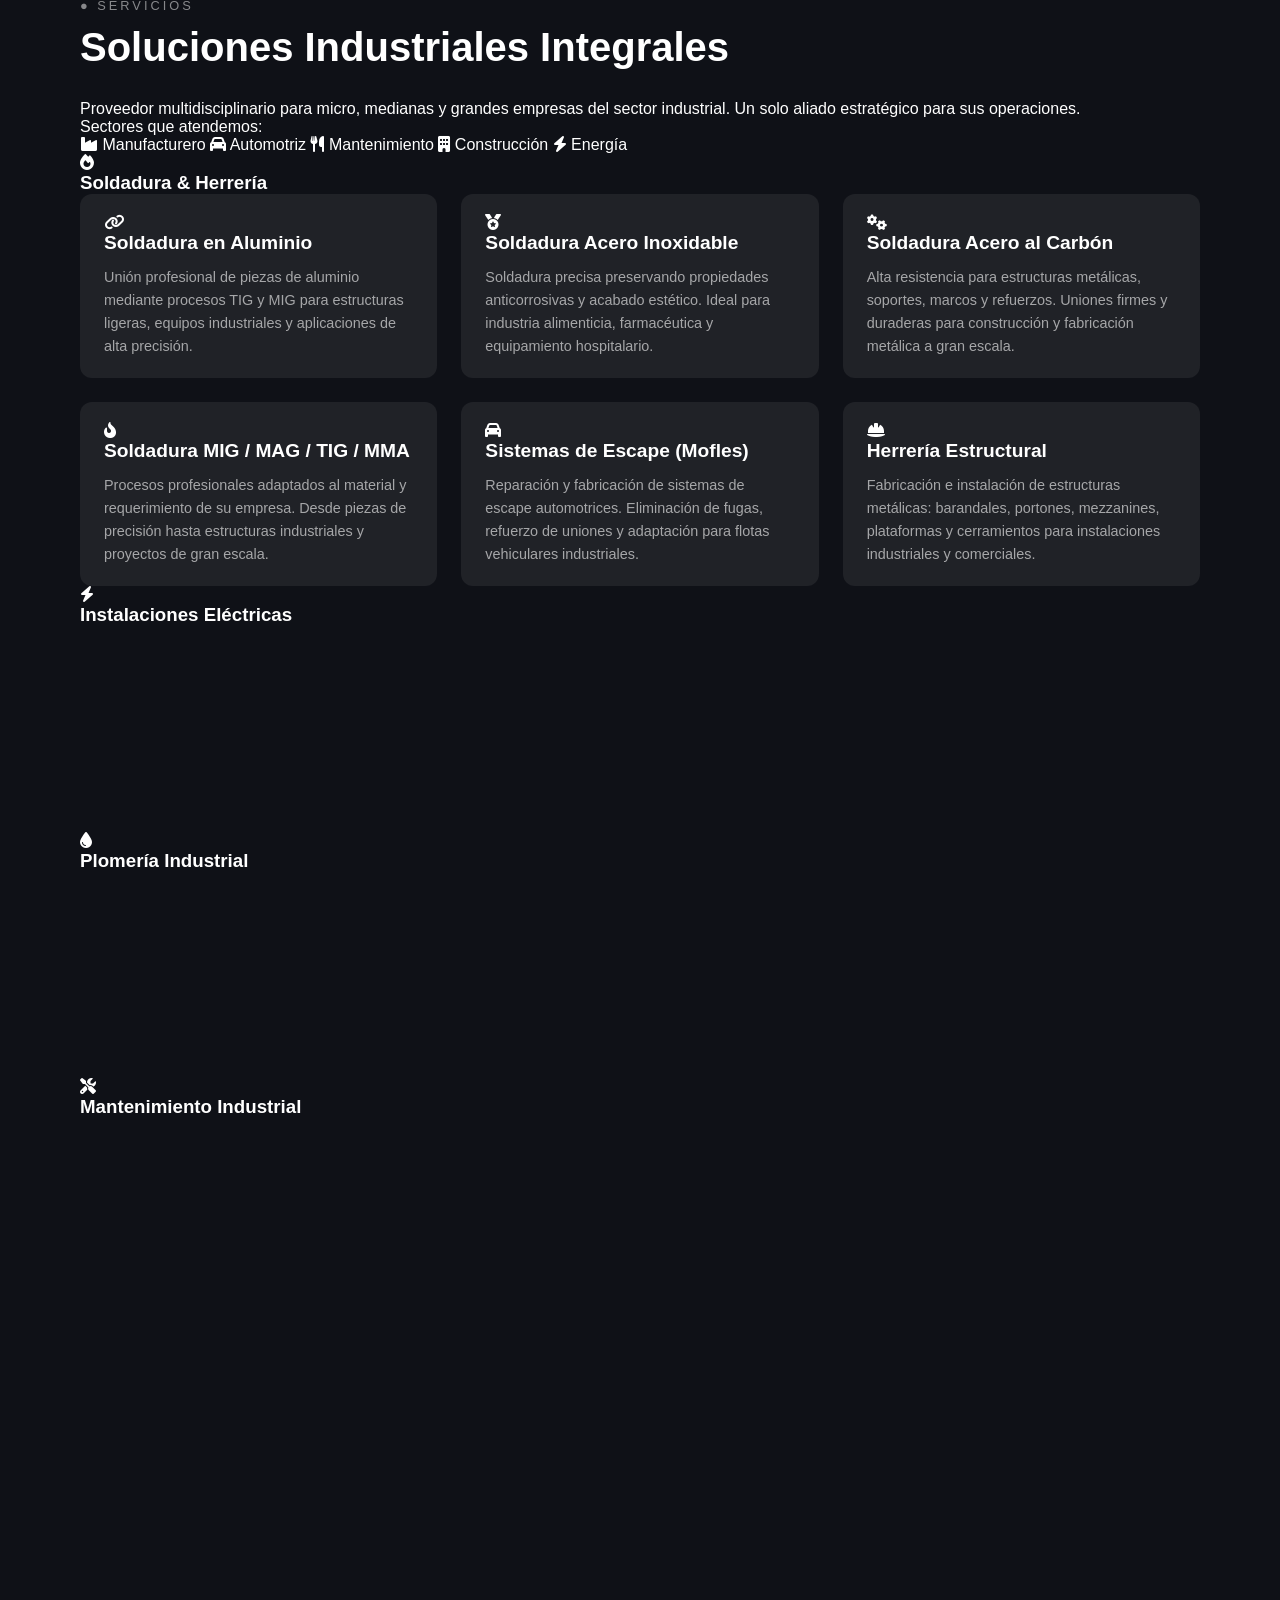
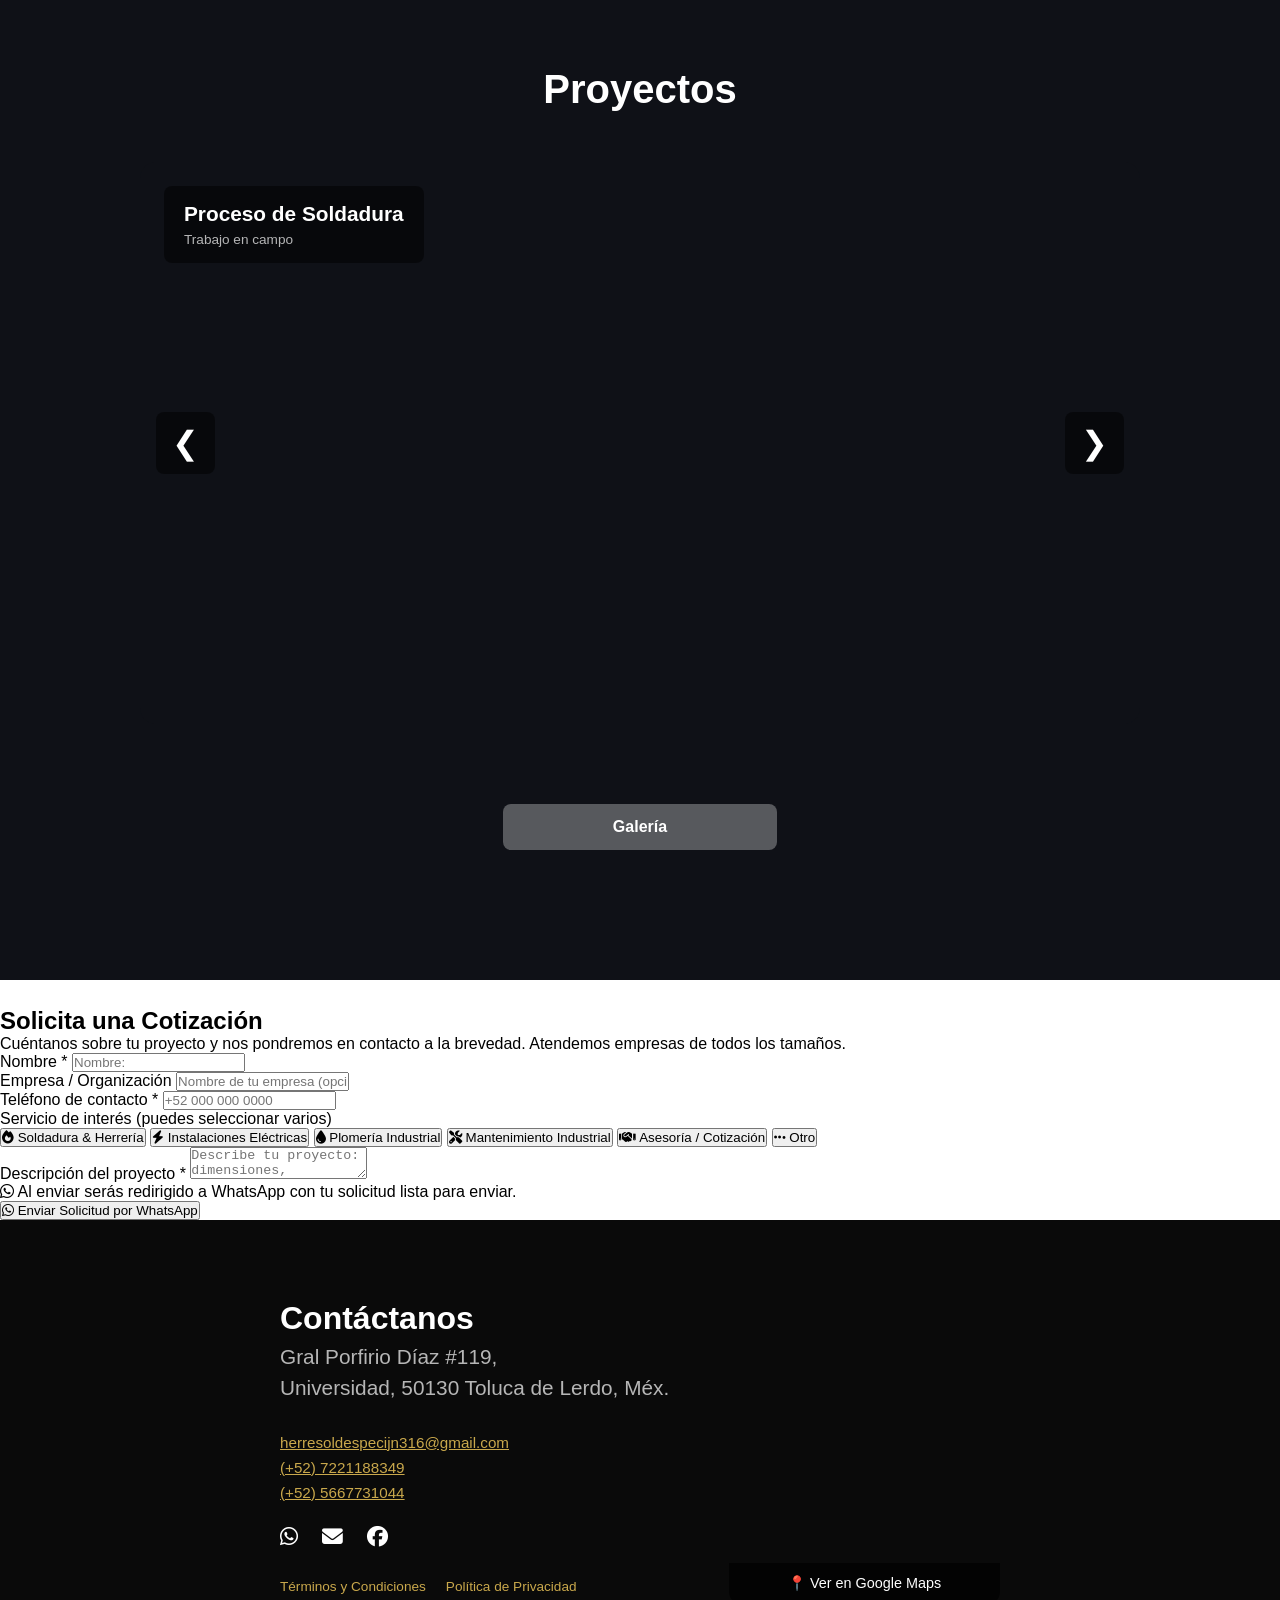
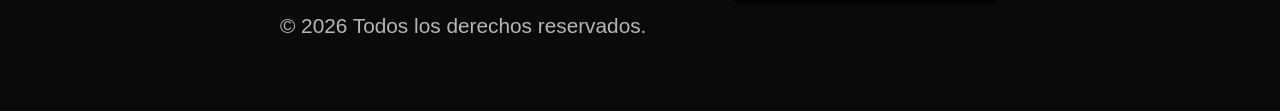
==== commit 4b58e1b1: "Update print statement from 'Hello' to 'Goodbye'" ====
--- a/index.html
+++ b/index.html
@@ -1,5 +1,6 @@
 <!DOCTYPE html>
 <html lang="es">
+
 <head>
   <meta charset="UTF-8">
   <meta name="viewport" content="width=device-width, initial-scale=1.0">
@@ -7,13 +8,15 @@
   <link rel="stylesheet" href="css/styles.css">
   <link rel="stylesheet" href="https://cdnjs.cloudflare.com/ajax/libs/font-awesome/6.5.0/css/all.min.css">
 
- <meta property="og:title" content="Herrería y Soldaduras Especiales JN3:16">
- <meta property="og:description" content="Soldaduras resistentes, resultados duraderos.">
- <meta property="og:image" content="https://soldaduraespacialessalguero.com/img/Gemini_Generated_Image_cxnwqkcxnwqkcxnw.png">
- <meta property="og:url" content="https://soldaduraespacialessalguero.com">
- <meta property="og:type" content="website">
-  
+  <meta property="og:title" content="Herrería y Soldaduras Especiales JN3:16">
+  <meta property="og:description" content="Soldaduras resistentes, resultados duraderos.">
+  <meta property="og:image"
+    content="https://soldaduraespacialessalguero.com/img/Gemini_Generated_Image_cxnwqkcxnwqkcxnw.png">
+  <meta property="og:url" content="https://soldaduraespacialessalguero.com">
+  <meta property="og:type" content="website">
+
 </head>
+
 <body>
 
   <nav class="navbar">
@@ -26,246 +29,439 @@
       <span></span>
     </button>
     <ul class="navbar-links" id="navLinks">
-      <li><a href="https://wa.me/5667731044" target="_blank" aria-label="WhatsApp"><i class="fa-brands fa-whatsapp"></i></a> </li>
+      <li><a href="https://wa.me/5667731044" target="_blank" aria-label="WhatsApp"><i
+            class="fa-brands fa-whatsapp"></i></a> </li>
       <li><a href="#home" class="active">Home</a></li>
       <li><a href="#nosotros">Nosotros</a></li>
       <li><a href="#servicios">Servicios</a></li>
       <li><a href="#proyectos">Proyectos</a></li>
+      <li><a href="#cotizacion">Cotización</a></li>
       <li><a href="#contactanos">Contáctanos</a></li>
     </ul>
   </nav>
 
   <main>
     <section id="home" class="hero">
-  <div class="hero-overlay"></div>
-<div class="hero-content">
-  <h1>HERRERIA Y SOLDADURAS ESPECIALES <br>SALGUERO</h1>
-  <p>Soldaduras resistentes,<br>resultados duraderos.</p>
-  <a href="#contactanos" class="hero-btn">Contáctanos</a>
-</div>
-</section>
-
-<section id="nosotros" class="nosotros">
-  <div class="nosotros-container">
-    <div class="nosotros-left">
-      <span class="nosotros-tag">● NOSOTROS</span>
-      <h2>Sobre Nosotros</h2>
-      <p>
-        Somos una empresa emergente en el sector industrial, 
-        especializada en la rama manufacturera y metalmecánica. 
-        Ofrecemos una amplia gama de servicios de soldadura, 
-        respaldados por personal altamente calificado y con gran experiencia. 
-        Nuestro compromiso es brindar soluciones eficientes y de calidad, siempre priorizando la seguridad, la precisión y la satisfacción de nuestros clientes.
-      </p>
-      <div class="nosotros-stats">
-        <div class="stat-card">
-          <h3>20+</h3>
-          <p>Años de experiencia en herrería y soldadura</p>
-        </div>
-        <div class="stat-card">
-          <h3>100%</h3>
-          <p>Trabajos garantizados y de calidad</p>
-        </div>
-        <div class="stat-card">
-          <h3>1/1</h3>
-          <p>Atención y asesoría personalizada</p>
-        </div>
-      </div>
-    </div>
-    
-    <div class="nosotros-right">
-      <img src="img/soldadura.png" alt="Imagen sobre nosotros">
-    </div>
-  </div>
-</section>
-
-
-<section id="servicios" class="servicios">
- <div class="servicios-header">
-  <span class="nosotros-tag">● SERVICIOS</span>
-  <h2>Nuestros Servicios</h2>
-</div>
-  <div class="servicios-grid">
-    <div class="servicio-card">
-      <span class="servicio-icon">🔩</span>
-      <h3>Soldadura en Aluminio</h3>
-      <p>Unión profesional de piezas de aluminio mediante procesos TIG y MIG especializados.</p>
-    </div>
-    <div class="servicio-card">
-      <span class="servicio-icon">🔧</span>
-      <h3>Soldadura en Acero Inoxidable (Inox)</h3>
-      <p>Soldadura precisa para acero inoxidable, preservando sus propiedades anticorrosivas y su acabado estético.</p>
-    </div>
-    <div class="servicio-card">
-      <span class="servicio-icon">⚙️</span>
-      <h3>Soldadura en Acero al Carbón</h3>
-      <p>Proceso de alta resistencia para estructuras metálicas, soportes, marcos y refuerzos. Ofrecemos uniones firmes y duraderas, ideales para construcción y fabricación metálica.</p>
-    </div>
-    <div class="servicio-card">
-      <span class="servicio-icon">🔥</span>
-      <h3>Soldadura MIG / MAG / TIG / MMA</h3>
-      <p>Ofrecemos servicios de soldadura profesional mediante procesos MIG, MAG, TIG y MMA, adaptándonos al tipo de material y requerimiento de tu negocio.</p>
-    </div>
-    <div class="servicio-card">
-      <span class="servicio-icon">🚗</span>
-      <h3>Soldadura en Sistemas de Escape (Mofles)</h3>
-      <p>Reparación y fabricación de sistemas de escape automotrices. Eliminación de fugas, refuerzo de uniones y adaptación de componentes para un mejor rendimiento.</p>
-    </div>
-    <div class="servicio-card">
-      <span class="servicio-icon">🤝</span>
-      <h3>Asesoría</h3>
-      <p>Asesoramiento personalizado ajustandonos a tus necesidades.</p>
-    </div>
-  </div>
-</section>
-
-
-
-
-<section id="proyectos" class="proyectos">
-  <h2>Proyectos</h2>
-  <div class="proyectos-slider">
-    <button class="slider-arrow slider-prev" id="sliderPrev">&#10094;</button>
-    <button class="slider-arrow slider-next" id="sliderNext">&#10095;</button>
-    
-
-    <div class="slide">
-      <img src="img/1.1.png" alt="Proyecto 1">
-      <div class="slide-text">
-        <h3>Soldadura Inoxidable</h3>
-        <p>Desarrollo de Chimeneas</p>
-      </div>
-    </div>
-
-    <div class="slide active">
-      <video src="img/Chimenea.mp4" muted loop playsinline></video>
-      <div class="slide-text">
-        <h3>Proceso de Soldadura</h3>
-        <p>Trabajo en campo</p>
-      </div>
-    </div>
-    
-    <div class="slide">
-      <img src="img/1.jpeg" alt="Proyecto 2">
-      <div class="slide-text">
-        <h3>Soldadura Inoxidable</h3>
-        <p>Desarrollo de Chimeneas</p>
-      </div>
-    </div>
-
-    <div class="slide">
-      <img src="img/2.jpeg" alt="Proyecto 3">
-      <div class="slide-text">
-        <h3>Soldadura Inoxidable</h3>
-        <p>Soporte de Mesa</p>
-      </div>
-    </div>
-
-    <div class="slide">
-      <img src="img/3.jpeg" alt="Proyecto 4">
-      <div class="slide-text">
-        <h3>Carro PTR</h3>
-        <p>Soldadura Acero al Carbon</p>
-      </div>
-    </div>
-     
-    <div class="slide">
-      <img src="img/4.png" alt="Proyecto 5">
-      <div class="slide-text">
-        <h3>Contenedor de Residuos</h3>
-        <p>Soldadura Acero al Carbon</p>
-      </div>
-    </div>
-
-    <div class="slide">
-      <img src="img/5.jpeg" alt="Proyecto 6">
-      <div class="slide-text">
-        <h3>Herreria Zaguan</h3>
-        <p>Proteccion Residencial</p>
-      </div>
-    </div>
-
-    <div class="slide">
-      <img src="img/6.jpeg" alt="Proyecto 7">
-      <div class="slide-text">
-        <h3>Soldadura Micro Alambre</h3>
-        <p>MIG - MAG</p>
-      </div>
-    </div>
-
-    <div class="slide">
-      <img src="img/7.jpeg" alt="Proyecto 8">
-      <div class="slide-text">
-        <h3>Herreria</h3>
-        <p>Puerta Residencial</p>
-      </div>
-    </div>
-
-    <div class="slide">
-      <img src="img/8.png" alt="Proyecto 9">
-      <div class="slide-text">
-        <h3>Estructura de Seguridad</h3>
-        <p>Herreria</p>
-      </div>
-    </div>
-
-    <div class="slide">
-      <img src="img/9.png" alt="Proyecto 9">
-      <div class="slide-text">
-        <h3>Soldadura de Aluminio</h3>
-        <p>Proceso TIG</p>
-      </div>
-    </div>
-
-  </div>
-   <a href="galeria.html" class="galeria-btn">Galería</a>
-   
-</section>
-
-
-
-<section id="contactanos" class="contacto">
-  <div class="contacto-container">
-    <div class="contacto-left">
-      <h2>Contáctanos</h2>
-      <p>Gral Porfirio Díaz #119, 
-      <br>Universidad, 50130 Toluca de Lerdo, Méx. </p>
-      <div class="contacto-info">
-      <a href="">herresoldespecijn316@gmail.com</a>
-      <a href="">(+52) 7221188349</a>
-      <a href="">(+52) 5667731044</a>
-      </div>
-      <div class="contacto-redes">
-        <a href="https://wa.me/5667731044" target="_blank" aria-label="WhatsApp"><i class="fa-brands fa-whatsapp"></i></a>
-        <a href="mailto:herresoldespecijn316@gmail.com" aria-label="Email"><i class="fa-solid fa-envelope"></i></a>
-        <a href="https://www.facebook.com/share/1BGd95Skpd/" target="_blank" aria-label="Facebook"><i class="fa-brands fa-facebook"></i></a>
-      </div>
-      <div class="contacto-legal">
-        <a href="">Términos y Condiciones</a>
-        <a href="">Política de Privacidad</a>
-      </div>
-      <p class="contacto-copy">© 2026 Todos los derechos reservados.</p>
-    </div>
-
-    <div class="contacto-right">
-  <div class="mapa-wrapper">
-    <iframe
-      class="contacto-mapa"
-      src="https://www.google.com/maps/embed?pb=!1m18!1m12!1m3!1d3762.661!2d-99.6557!3d19.2925!2m3!1f0!2f0!3f0!3m2!1i1024!2i768!4f13.1!3m3!1m2!1s0x85cd89f0db53a8a7%3A0x2d6fb28e31c4e0c8!2sToluca%20de%20Lerdo%2C%20M%C3%A9x.!5e0!3m2!1ses!2smx!4v1700000000000"
-      allowfullscreen=""
-      loading="lazy"
-      referrerpolicy="no-referrer-when-downgrade">
-    </iframe>
-    <a class="mapa-overlay" href="https://maps.app.goo.gl/rHAPPj9AqGLoeB8R8" target="_blank" rel="noopener noreferrer">
-      📍 Ver en Google Maps
-    </a>
-  </div>
-</div>
-</section>
+      <div class="hero-overlay"></div>
+      <div class="hero-content">
+        <h1>HERRERIA Y SOLDADURAS <br>SALGUERO</h1>
+        <p>Soldaduras resistentes,<br>resultados duraderos.</p>
+        <a href="#contactanos" class="hero-btn">Contáctanos</a>
+      </div>
+    </section>
+
+    <section id="nosotros" class="nosotros">
+      <div class="nosotros-container">
+        <div class="nosotros-left">
+          <span class="nosotros-tag">● NOSOTROS</span>
+          <h2>Sobre Nosotros</h2>
+          <p>
+            Somos una empresa emergente en el sector industrial,
+            especializada en la rama manufacturera y metalmecánica.
+            Ofrecemos una amplia gama de servicios de soldadura,
+            respaldados por personal altamente calificado y con gran experiencia.
+            Nuestro compromiso es brindar soluciones eficientes y de calidad, siempre priorizando la seguridad, la
+            precisión y la satisfacción de nuestros clientes.
+          </p>
+          <div class="nosotros-stats">
+            <div class="stat-card">
+              <h3>20+</h3>
+              <p>Años de experiencia en herrería y soldadura</p>
+            </div>
+            <div class="stat-card">
+              <h3>100%</h3>
+              <p>Trabajos garantizados y de calidad</p>
+            </div>
+            <div class="stat-card">
+              <h3>1/1</h3>
+              <p>Atención y asesoría personalizada</p>
+            </div>
+          </div>
+        </div>
+
+        <div class="nosotros-right">
+          <img src="img/soldadura.png" alt="Imagen sobre nosotros">
+        </div>
+      </div>
+    </section>
+
+
+    <section id="servicios" class="servicios">
+      <div class="servicios-header">
+        <span class="nosotros-tag">● SERVICIOS</span>
+        <h2>Soluciones Industriales Integrales</h2>
+        <p class="servicios-subtitulo">Proveedor multidisciplinario para micro, medianas y grandes empresas del sector
+          industrial. Un solo aliado estratégico para sus operaciones.</p>
+      </div>
+
+      <div class="servicios-sectores">
+        <span class="sectores-label">Sectores que atendemos:</span>
+        <div class="sectores-list">
+          <span><i class="fa-solid fa-industry"></i> Manufacturero</span>
+          <span><i class="fa-solid fa-car"></i> Automotriz</span>
+          <span><i class="fa-solid fa-utensils"></i> Mantenimiento</span>
+          <span><i class="fa-solid fa-building"></i> Construcción</span>
+          <span><i class="fa-solid fa-bolt"></i> Energía</span>
+        </div>
+      </div>
+
+      <!-- Soldadura & Herrería -->
+      <div class="servicios-categoria">
+        <div class="categoria-header cat-soldadura">
+          <i class="fa-solid fa-fire cat-ico"></i>
+          <h3>Soldadura & Herrería</h3>
+        </div>
+        <div class="servicios-grid">
+          <div class="servicio-card card-soldadura">
+            <i class="fa-solid fa-link servicio-icon-fa"></i>
+            <h3>Soldadura en Aluminio</h3>
+            <p>Unión profesional de piezas de aluminio mediante procesos TIG y MIG para estructuras ligeras, equipos
+              industriales y aplicaciones de alta precisión.</p>
+          </div>
+          <div class="servicio-card card-soldadura">
+            <i class="fa-solid fa-medal servicio-icon-fa"></i>
+            <h3>Soldadura Acero Inoxidable</h3>
+            <p>Soldadura precisa preservando propiedades anticorrosivas y acabado estético. Ideal para industria
+              alimenticia, farmacéutica y equipamiento hospitalario.</p>
+          </div>
+          <div class="servicio-card card-soldadura">
+            <i class="fa-solid fa-gears servicio-icon-fa"></i>
+            <h3>Soldadura Acero al Carbón</h3>
+            <p>Alta resistencia para estructuras metálicas, soportes, marcos y refuerzos. Uniones firmes y duraderas
+              para construcción y fabricación metálica a gran escala.</p>
+          </div>
+          <div class="servicio-card card-soldadura">
+            <i class="fa-solid fa-fire-flame-curved servicio-icon-fa"></i>
+            <h3>Soldadura MIG / MAG / TIG / MMA</h3>
+            <p>Procesos profesionales adaptados al material y requerimiento de su empresa. Desde piezas de precisión
+              hasta estructuras industriales y proyectos de gran escala.</p>
+          </div>
+          <div class="servicio-card card-soldadura">
+            <i class="fa-solid fa-car servicio-icon-fa"></i>
+            <h3>Sistemas de Escape (Mofles)</h3>
+            <p>Reparación y fabricación de sistemas de escape automotrices. Eliminación de fugas, refuerzo de uniones y
+              adaptación para flotas vehiculares industriales.</p>
+          </div>
+          <div class="servicio-card card-soldadura">
+            <i class="fa-solid fa-helmet-safety servicio-icon-fa"></i>
+            <h3>Herrería Estructural</h3>
+            <p>Fabricación e instalación de estructuras metálicas: barandales, portones, mezzanines, plataformas y
+              cerramientos para instalaciones industriales y comerciales.</p>
+          </div>
+        </div>
+      </div>
+
+      <!-- Instalaciones Eléctricas -->
+      <div class="servicios-categoria">
+        <div class="categoria-header cat-electrica">
+          <i class="fa-solid fa-bolt cat-ico"></i>
+          <h3>Instalaciones Eléctricas</h3>
+        </div>
+        <div class="servicios-grid">
+          <div class="servicio-card card-electrica">
+            <i class="fa-solid fa-plug servicio-icon-fa"></i>
+            <h3>Instalaciones Eléctricas Industriales</h3>
+            <p>Diseño e instalación de redes eléctricas de baja tensión para plantas, talleres y naves de producción.
+              Cumplimiento normativo NOM y NFPA.</p>
+          </div>
+          <div class="servicio-card card-electrica">
+            <i class="fa-solid fa-lightbulb servicio-icon-fa"></i>
+            <h3>Iluminación Industrial</h3>
+            <p>Soluciones LED eficiente para interiores y exteriores industriales. Sistemas de emergencia, señalización
+              y reducción del consumo energético de su planta.</p>
+          </div>
+          <div class="servicio-card card-electrica">
+            <i class="fa-solid fa-magnifying-glass servicio-icon-fa"></i>
+            <h3>Diagnóstico y Regularización</h3>
+            <p>Revisión, certificación y corrección de instalaciones eléctricas. Detección de fallas, actualización de
+              protecciones y cumplimiento normativo para su empresa.</p>
+          </div>
+        </div>
+      </div>
+
+      <!-- Plomería Industrial -->
+      <div class="servicios-categoria">
+        <div class="categoria-header cat-plomeria">
+          <i class="fa-solid fa-droplet cat-ico"></i>
+          <h3>Plomería Industrial</h3>
+        </div>
+        <div class="servicios-grid">
+          <div class="servicio-card card-plomeria">
+            <i class="fa-solid fa-faucet servicio-icon-fa"></i>
+            <h3>Redes Hidráulicas y Sanitarias</h3>
+            <p>Instalación y mantenimiento de sistemas de agua potable, drenaje y aguas residuales para plantas y
+              complejos industriales de cualquier escala.</p>
+          </div>
+          <div class="servicio-card card-plomeria">
+            <i class="fa-solid fa-filter servicio-icon-fa"></i>
+            <h3>Tratamiento y Distribución de Agua</h3>
+            <p>Sistemas de filtrado, purificación y distribución de agua para procesos que demandan alta calidad y
+              continuidad operativa en líneas de producción.</p>
+          </div>
+          <div class="servicio-card card-plomeria">
+            <i class="fa-solid fa-wrench servicio-icon-fa"></i>
+            <h3>Mantenimiento Hidráulico</h3>
+            <p>Revisión, reparación y optimización de redes hidráulicas. Prevención de fugas, corrosión y pérdidas que
+              afecten la productividad de su planta.</p>
+          </div>
+        </div>
+      </div>
+
+      <!-- Mantenimiento Industrial -->
+      <div class="servicios-categoria">
+        <div class="categoria-header cat-mantenimiento">
+          <i class="fa-solid fa-screwdriver-wrench cat-ico"></i>
+          <h3>Mantenimiento Industrial</h3>
+        </div>
+        <div class="servicios-grid">
+          <div class="servicio-card card-mantenimiento">
+            <i class="fa-solid fa-calendar-check servicio-icon-fa"></i>
+            <h3>Mantenimiento Preventivo</h3>
+            <p>Programas periódicos para maquinaria, equipos e instalaciones. Reduzca tiempos de paro no planificados y
+              extienda la vida útil de sus activos productivos.</p>
+          </div>
+          <div class="servicio-card card-mantenimiento">
+            <i class="fa-solid fa-toolbox servicio-icon-fa"></i>
+            <h3>Mantenimiento Correctivo</h3>
+            <p>Diagnóstico y reparación inmediata de equipos, estructuras e instalaciones. Respuesta rápida para
+              minimizar el impacto en su línea productiva.</p>
+          </div>
+          <div class="servicio-card card-mantenimiento">
+            <i class="fa-solid fa-industry servicio-icon-fa"></i>
+            <h3>Mantenimiento de Maquinaria</h3>
+            <p>Atendemos sectores automotrices y de manufactura: revisión y ajuste de bandas transportadoras, engrase de
+              mecanismos, pintura industrial, reparación estructural con soldadura y mantenimiento general de equipos en
+              operación.</p>
+          </div>
+          <div class="servicio-card card-mantenimiento">
+            <i class="fa-solid fa-clipboard-list servicio-icon-fa"></i>
+            <h3>Gestión Integral de Instalaciones</h3>
+            <p>Administración completa del mantenimiento de sus instalaciones: civil, mecánico, eléctrico y sanitario.
+              Un solo proveedor para toda su operación industrial.</p>
+          </div>
+        </div>
+      </div>
+    </section>
+
+
+
+
+    <section id="proyectos" class="proyectos">
+      <h2>Proyectos</h2>
+      <div class="proyectos-slider">
+        <button class="slider-arrow slider-prev" id="sliderPrev">&#10094;</button>
+        <button class="slider-arrow slider-next" id="sliderNext">&#10095;</button>
+
+
+        <div class="slide">
+          <img src="img/1.1.png" alt="Proyecto 1">
+          <div class="slide-text">
+            <h3>Soldadura Inoxidable</h3>
+            <p>Desarrollo de Chimeneas</p>
+          </div>
+        </div>
+
+        <div class="slide active">
+          <video src="img/Chimenea.mp4" muted loop playsinline></video>
+          <div class="slide-text">
+            <h3>Proceso de Soldadura</h3>
+            <p>Trabajo en campo</p>
+          </div>
+        </div>
+
+        <div class="slide">
+          <img src="img/1.jpeg" alt="Proyecto 2">
+          <div class="slide-text">
+            <h3>Soldadura Inoxidable</h3>
+            <p>Desarrollo de Chimeneas</p>
+          </div>
+        </div>
+
+        <div class="slide">
+          <img src="img/2.jpeg" alt="Proyecto 3">
+          <div class="slide-text">
+            <h3>Soldadura Inoxidable</h3>
+            <p>Soporte de Mesa</p>
+          </div>
+        </div>
+
+        <div class="slide">
+          <img src="img/3.jpeg" alt="Proyecto 4">
+          <div class="slide-text">
+            <h3>Carro PTR</h3>
+            <p>Soldadura Acero al Carbon</p>
+          </div>
+        </div>
+
+        <div class="slide">
+          <img src="img/4.png" alt="Proyecto 5">
+          <div class="slide-text">
+            <h3>Contenedor de Residuos</h3>
+            <p>Soldadura Acero al Carbon</p>
+          </div>
+        </div>
+
+        <div class="slide">
+          <img src="img/5.jpeg" alt="Proyecto 6">
+          <div class="slide-text">
+            <h3>Herreria Zaguan</h3>
+            <p>Proteccion Residencial</p>
+          </div>
+        </div>
+
+        <div class="slide">
+          <img src="img/6.jpeg" alt="Proyecto 7">
+          <div class="slide-text">
+            <h3>Soldadura Micro Alambre</h3>
+            <p>MIG - MAG</p>
+          </div>
+        </div>
+
+        <div class="slide">
+          <img src="img/7.jpeg" alt="Proyecto 8">
+          <div class="slide-text">
+            <h3>Herreria</h3>
+            <p>Puerta Residencial</p>
+          </div>
+        </div>
+
+        <div class="slide">
+          <img src="img/8.png" alt="Proyecto 9">
+          <div class="slide-text">
+            <h3>Estructura de Seguridad</h3>
+            <p>Herreria</p>
+          </div>
+        </div>
+
+        <div class="slide">
+          <img src="img/9.png" alt="Proyecto 9">
+          <div class="slide-text">
+            <h3>Soldadura de Aluminio</h3>
+            <p>Proceso TIG</p>
+          </div>
+        </div>
+
+      </div>
+      <a href="galeria.html" class="galeria-btn">Galería</a>
+
+    </section>
+
+
+    <section id="cotizacion" class="cotizacion">
+      <div class="cotizacion-container">
+
+        <div class="cotizacion-header">
+          <span class="nosotros-tag">● CONTACTO DIRECTO</span>
+          <h2>Solicita una Cotización</h2>
+          <p>Cuéntanos sobre tu proyecto y nos pondremos en contacto a la brevedad. Atendemos empresas de todos los
+            tamaños.</p>
+        </div>
+
+        <form class="cotizacion-form" id="cotizacionForm" novalidate>
+
+          <div class="form-row">
+            <div class="form-group">
+              <label for="cf-nombre">Nombre <span class="req">*</span></label>
+              <input type="text" id="cf-nombre" placeholder="Nombre:" required>
+            </div>
+            <div class="form-group">
+              <label for="cf-empresa">Empresa / Organización</label>
+              <input type="text" id="cf-empresa" placeholder="Nombre de tu empresa (opcional)">
+            </div>
+          </div>
+
+          <div class="form-group">
+            <label for="cf-telefono">Teléfono de contacto <span class="req">*</span></label>
+            <input type="tel" id="cf-telefono" placeholder="+52 000 000 0000" required>
+          </div>
+
+          <div class="form-group">
+            <label>Servicio de interés <span class="form-hint">(puedes seleccionar varios)</span></label>
+            <div class="cat-selector">
+              <button type="button" class="cat-pill" data-value="Soldadura &amp; Herrería">
+                <i class="fa-solid fa-fire"></i> Soldadura &amp; Herrería
+              </button>
+              <button type="button" class="cat-pill" data-value="Instalaciones Eléctricas">
+                <i class="fa-solid fa-bolt"></i> Instalaciones Eléctricas
+              </button>
+              <button type="button" class="cat-pill" data-value="Plomería Industrial">
+                <i class="fa-solid fa-droplet"></i> Plomería Industrial
+              </button>
+              <button type="button" class="cat-pill" data-value="Mantenimiento Industrial">
+                <i class="fa-solid fa-screwdriver-wrench"></i> Mantenimiento Industrial
+              </button>
+              <button type="button" class="cat-pill" data-value="Asesoría / Cotización">
+                <i class="fa-solid fa-handshake"></i> Asesoría / Cotización
+              </button>
+              <button type="button" class="cat-pill" data-value="Otro">
+                <i class="fa-solid fa-ellipsis"></i> Otro
+              </button>
+            </div>
+          </div>
+
+          <div class="form-group">
+            <label for="cf-mensaje">Descripción del proyecto <span class="req">*</span></label>
+            <textarea id="cf-mensaje"
+              placeholder="Describe tu proyecto: dimensiones, materiales, cantidad de piezas, urgencia u otros detalles relevantes..."
+              required></textarea>
+          </div>
+
+          <p class="form-aviso"><i class="fa-brands fa-whatsapp"></i> Al enviar serás redirigido a WhatsApp con tu
+            solicitud lista para enviar.</p>
+
+          <button type="submit" class="form-submit">
+            <i class="fa-brands fa-whatsapp"></i>
+            Enviar Solicitud por WhatsApp
+          </button>
+
+        </form>
+      </div>
+    </section>
+
+
+    <section id="contactanos" class="contacto">
+      <div class="contacto-container">
+        <div class="contacto-left">
+          <h2>Contáctanos</h2>
+          <p>Gral Porfirio Díaz #119,
+            <br>Universidad, 50130 Toluca de Lerdo, Méx.
+          </p>
+          <div class="contacto-info">
+            <a href="">herresoldespecijn316@gmail.com</a>
+            <a href="">(+52) 7221188349</a>
+            <a href="">(+52) 5667731044</a>
+          </div>
+          <div class="contacto-redes">
+            <a href="https://wa.me/5667731044" target="_blank" aria-label="WhatsApp"><i
+                class="fa-brands fa-whatsapp"></i></a>
+            <a href="mailto:herresoldespecijn316@gmail.com" aria-label="Email"><i class="fa-solid fa-envelope"></i></a>
+            <a href="https://www.facebook.com/share/1BGd95Skpd/" target="_blank" aria-label="Facebook"><i
+                class="fa-brands fa-facebook"></i></a>
+          </div>
+          <div class="contacto-legal">
+            <a href="">Términos y Condiciones</a>
+            <a href="">Política de Privacidad</a>
+          </div>
+          <p class="contacto-copy">© 2026 Todos los derechos reservados.</p>
+        </div>
+
+        <div class="contacto-right">
+          <div class="mapa-wrapper">
+            <iframe class="contacto-mapa"
+              src="https://www.google.com/maps/embed?pb=!1m18!1m12!1m3!1d3762.661!2d-99.6557!3d19.2925!2m3!1f0!2f0!3f0!3m2!1i1024!2i768!4f13.1!3m3!1m2!1s0x85cd89f0db53a8a7%3A0x2d6fb28e31c4e0c8!2sToluca%20de%20Lerdo%2C%20M%C3%A9x.!5e0!3m2!1ses!2smx!4v1700000000000"
+              allowfullscreen="" loading="lazy" referrerpolicy="no-referrer-when-downgrade">
+            </iframe>
+            <a class="mapa-overlay" href="https://maps.app.goo.gl/rHAPPj9AqGLoeB8R8" target="_blank"
+              rel="noopener noreferrer">
+              📍 Ver en Google Maps
+            </a>
+          </div>
+        </div>
+    </section>
 
   </main>
 
-<script src="js/main.js"></script>
+  <script src="js/main.js"></script>
 </body>
 
 </html>
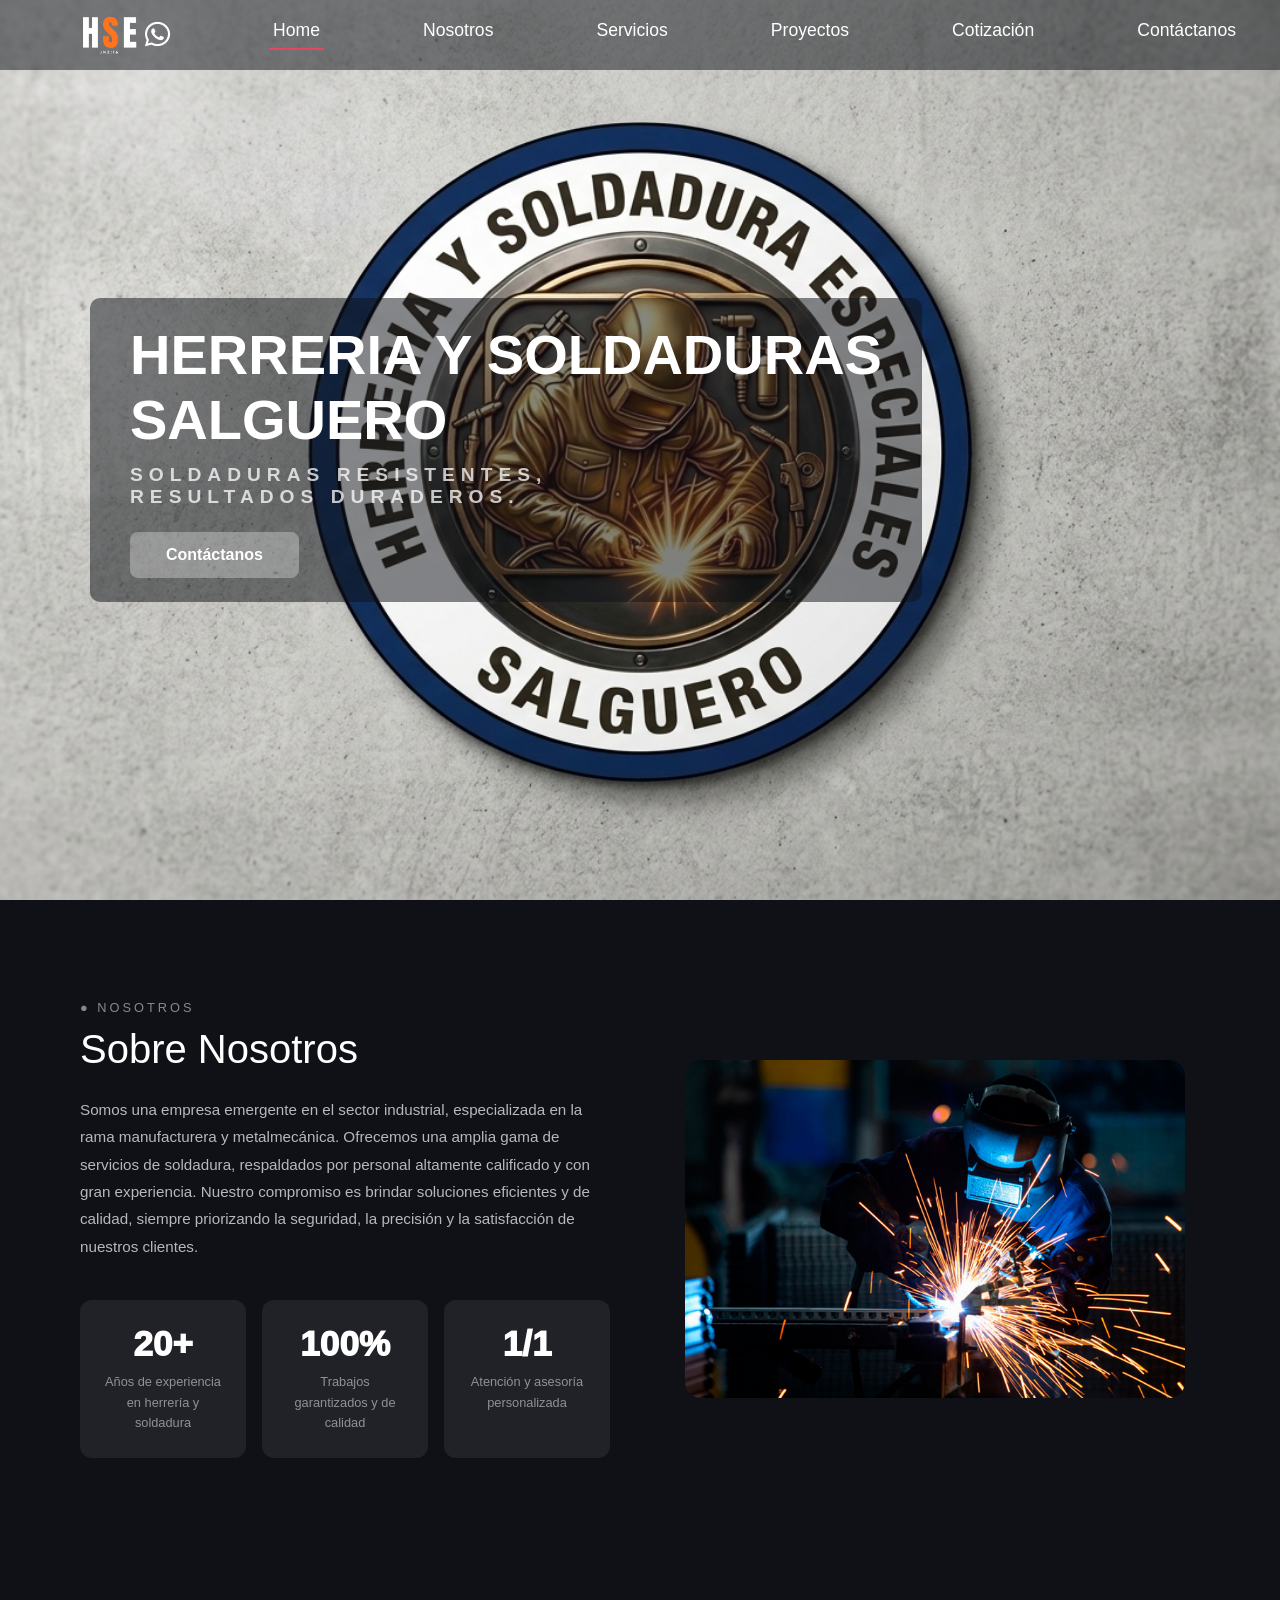
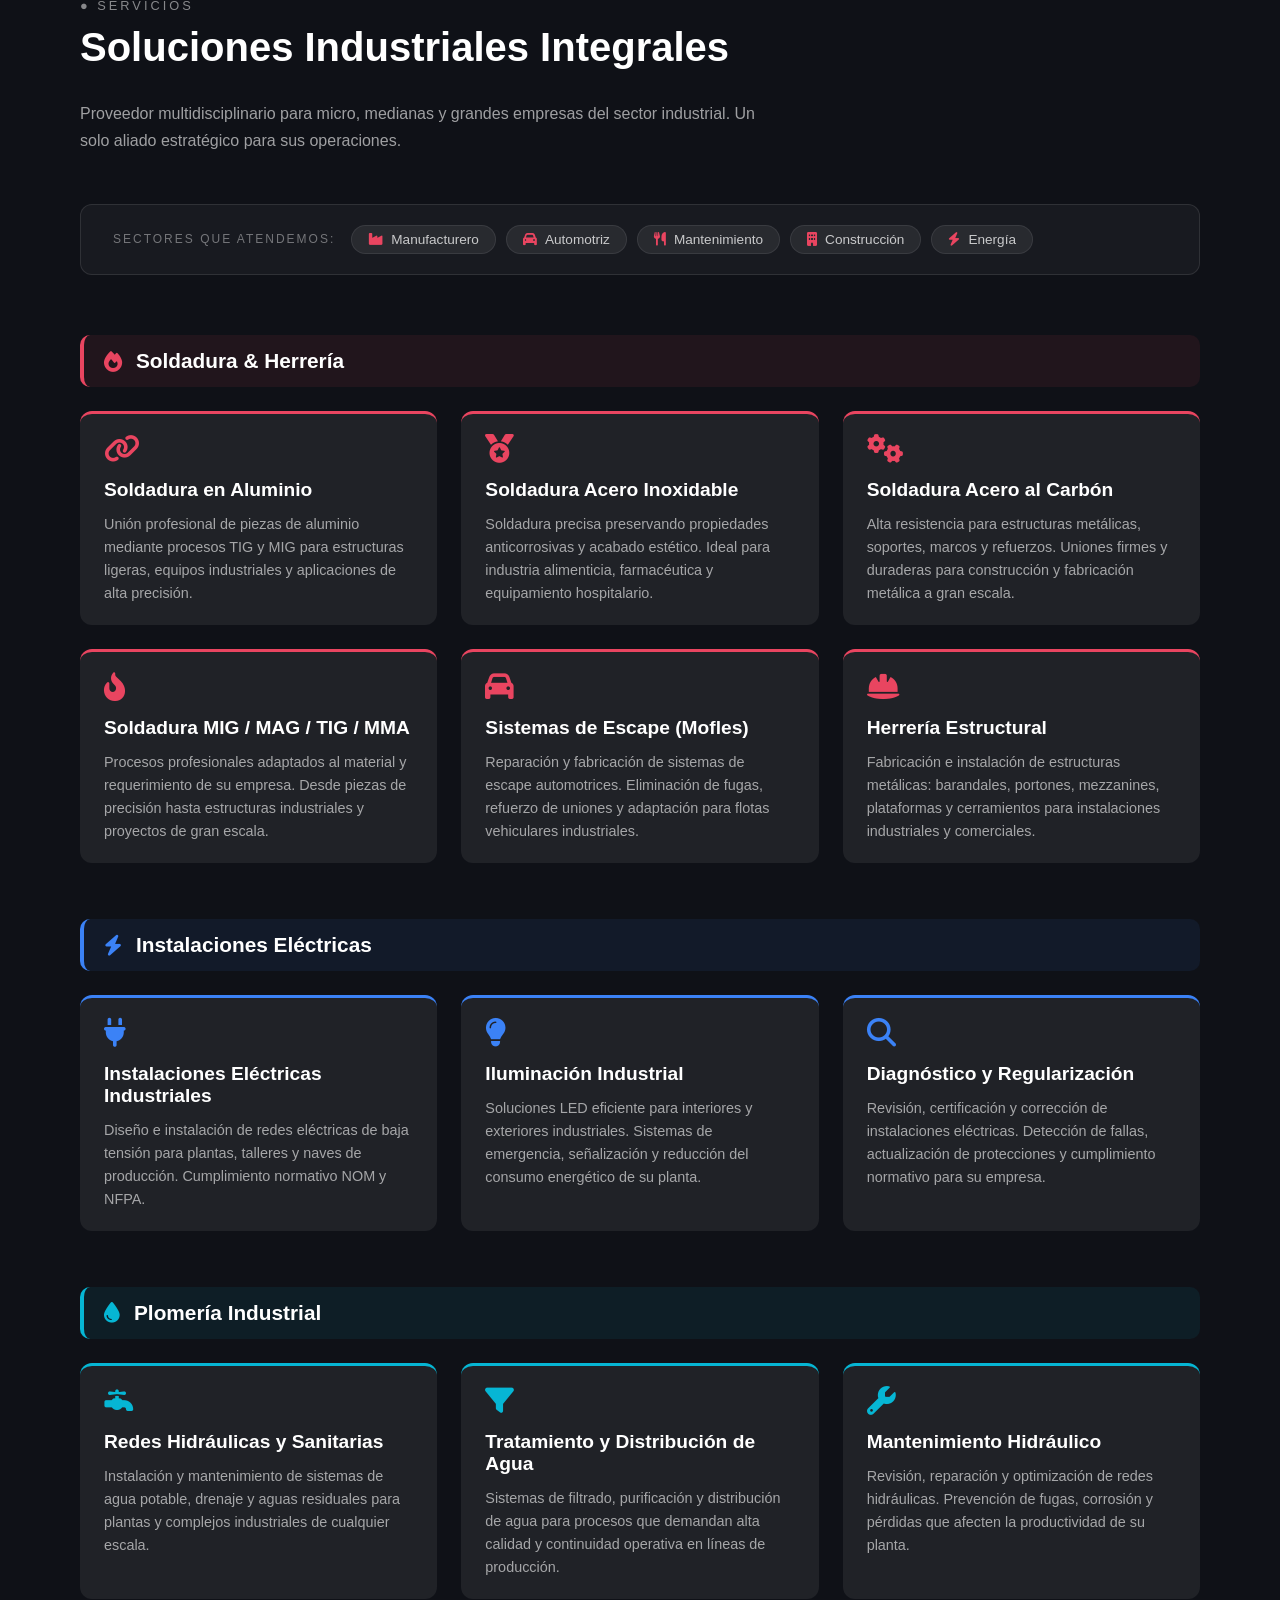
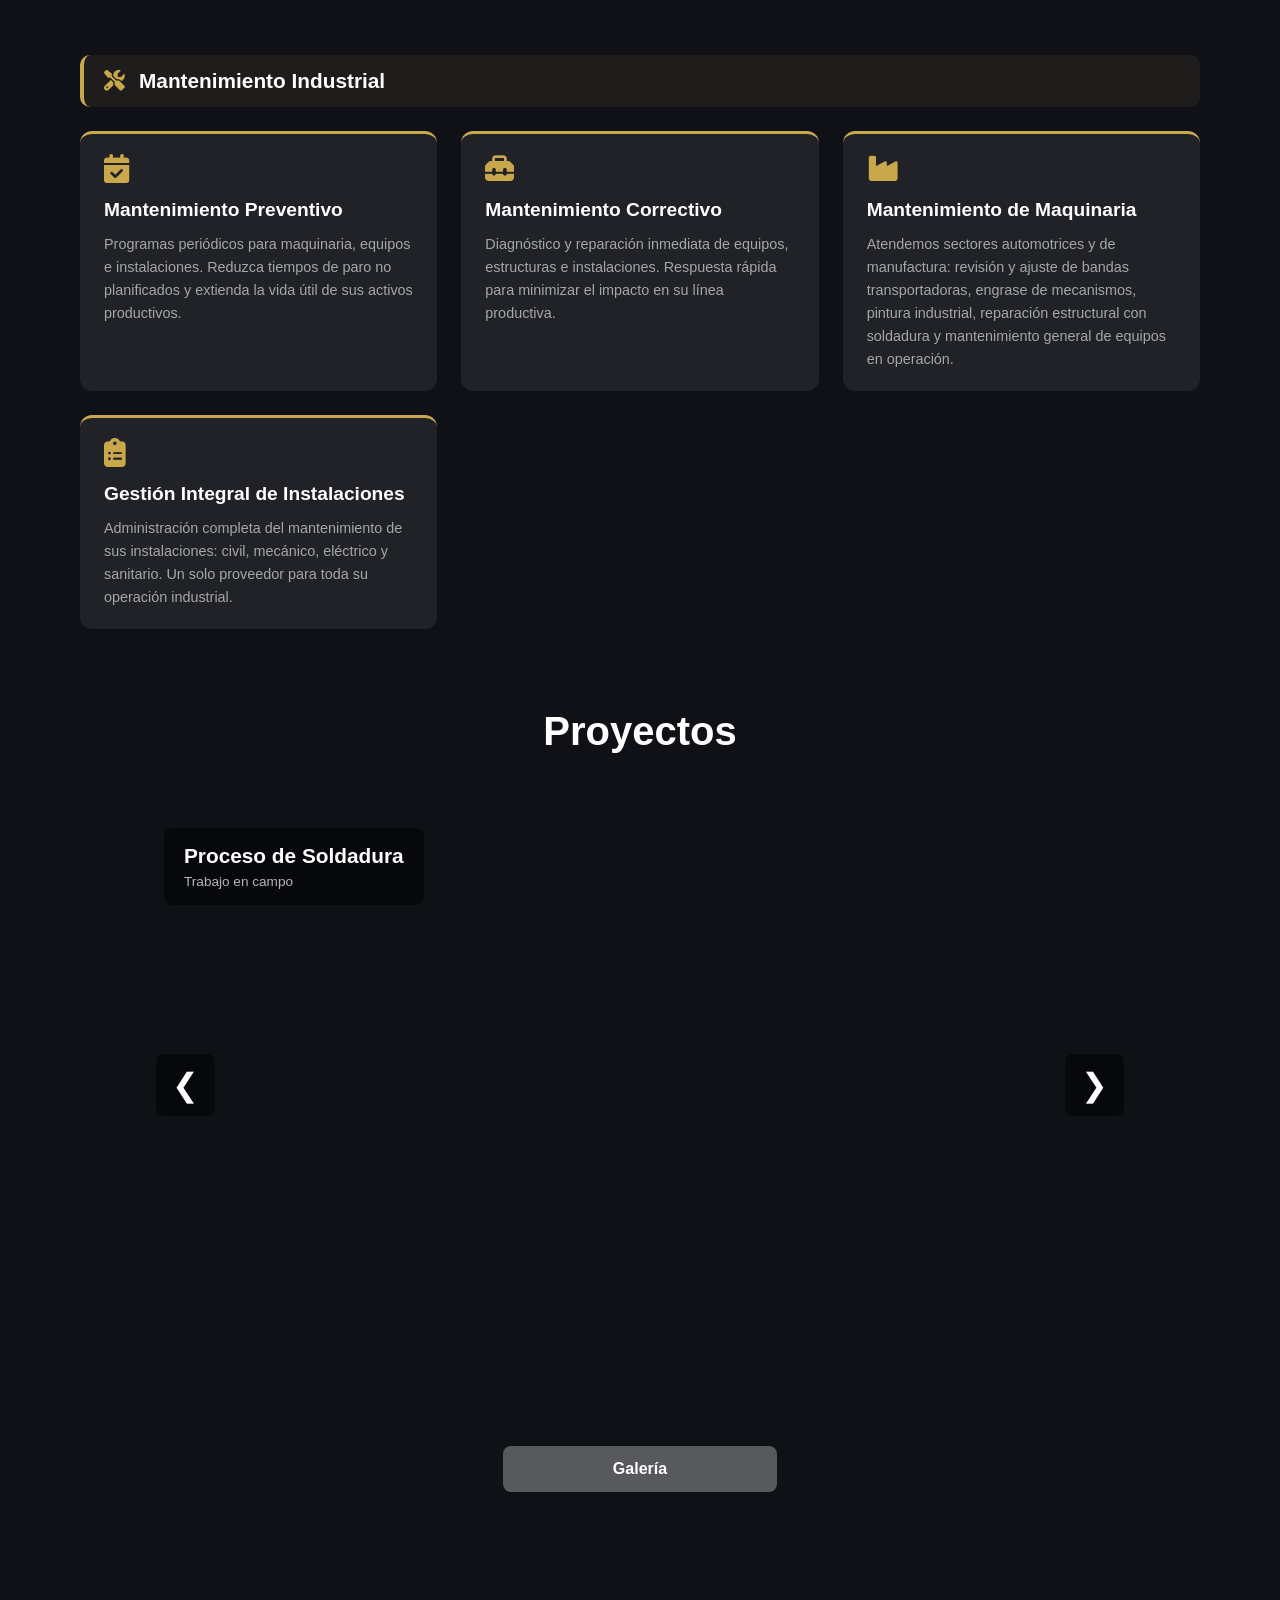
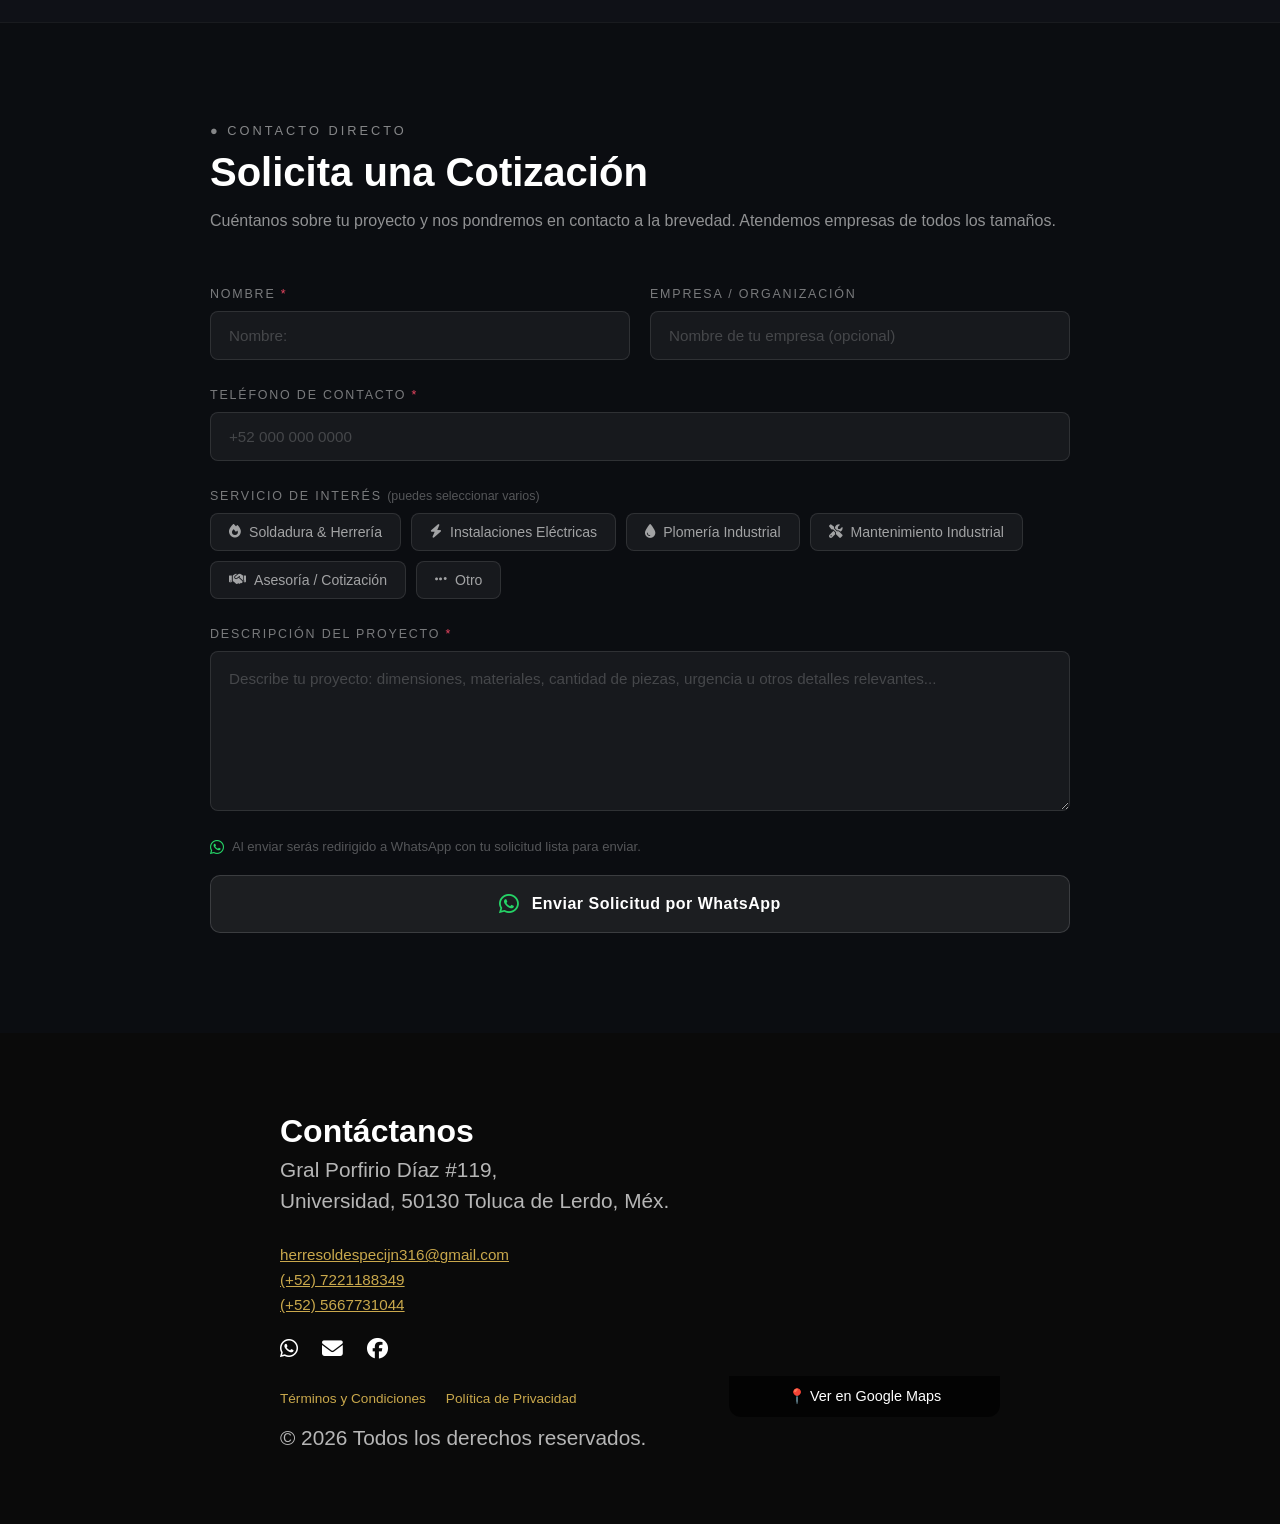
==== commit d62d9371: "Update index.html" ====
--- a/index.html
+++ b/index.html
@@ -5,6 +5,9 @@
   <meta charset="UTF-8">
   <meta name="viewport" content="width=device-width, initial-scale=1.0">
   <title>Herrería y Soldaduras Especiales </title>
+  <link rel="icon" type="image/png" sizes="32x32" href="img/Gemini_Generated_Image_cxnwqkcxnwqkcxnw.png">
+  <link rel="icon" type="image/png" sizes="16x16" href="img/Gemini_Generated_Image_cxnwqkcxnwqkcxnw.png">
+  <link rel="apple-touch-icon" href="img/Gemini_Generated_Image_cxnwqkcxnwqkcxnw.png">
   <link rel="stylesheet" href="css/styles.css">
   <link rel="stylesheet" href="https://cdnjs.cloudflare.com/ajax/libs/font-awesome/6.5.0/css/all.min.css">
 
--- a/css/styles.css
+++ b/css/styles.css
@@ -295,11 +295,16 @@
 .servicios {
   background-color: #0f1117;
   color: #ffffff;
-  padding: 100px 80px;
-  padding-bottom: 10px; 
+  padding: 100px 80px 20px;
+}
+
+.servicios-categoria:last-child {
+  margin-bottom: 0;
 }
 
 .servicios-header {
+  max-width: 1400px;
+  margin: 0 auto 50px;
   opacity: 0;
   transform: translateY(60px);
   transition: opacity 0.8s ease, transform 0.8s ease;
@@ -354,27 +359,137 @@
   line-height: 1.6;
 }
 
-.servicios-grid {
+/* ===== Subtítulo Servicios ===== */
+.servicios-subtitulo {
+  font-size: 1rem;
+  color: rgba(255, 255, 255, 0.6);
+  max-width: 680px;
+  line-height: 1.7;
+  margin-top: 10px;
+  margin-bottom: 50px;
+}
+
+/* ===== Banner Sectores ===== */
+.servicios-sectores {
+  display: flex;
+  align-items: center;
+  flex-wrap: wrap;
+  gap: 16px;
+  background: rgba(255, 255, 255, 0.04);
+  border: 1px solid rgba(255, 255, 255, 0.1);
+  border-radius: 12px;
+  padding: 20px 32px;
+  margin: 0 auto 60px;
+  max-width: 1400px;
+  opacity: 0;
+  transform: translateY(40px);
+  transition: opacity 0.8s ease, transform 0.8s ease;
+}
+
+.servicios-sectores.visible {
+  opacity: 1;
+  transform: translateY(0);
+}
+
+.sectores-label {
+  font-size: 0.75rem;
+  letter-spacing: 2px;
+  text-transform: uppercase;
+  color: rgba(255, 255, 255, 0.4);
+  white-space: nowrap;
+}
+
+.sectores-list {
+  display: flex;
+  flex-wrap: wrap;
+  gap: 10px;
+}
+
+.sectores-list span {
+  display: flex;
+  align-items: center;
+  gap: 8px;
+  background: rgba(255, 255, 255, 0.07);
+  border: 1px solid rgba(255, 255, 255, 0.08);
+  border-radius: 30px;
+  padding: 6px 16px;
+  font-size: 0.85rem;
+  color: rgba(255, 255, 255, 0.75);
+  font-weight: 500;
+}
+
+.sectores-list span i {
+  color: #e94560;
+  font-size: 0.85rem;
+}
+
+/* ===== Categorías de Servicios ===== */
+.servicios-categoria {
+  max-width: 1400px;
+  margin: 0 auto 56px;
   opacity: 0;
   transform: translateY(60px);
   transition: opacity 0.8s ease, transform 0.8s ease;
 }
 
-.servicios-grid.visible {
+.servicios-categoria.visible {
   opacity: 1;
   transform: translateY(0);
 }
 
+.categoria-header {
+  display: flex;
+  align-items: center;
+  gap: 14px;
+  padding: 14px 20px;
+  border-radius: 10px;
+  margin-bottom: 24px;
+  border-left: 4px solid;
+}
+
+.cat-soldadura  { border-color: #e94560; background: rgba(233, 69, 96, 0.08); }
+.cat-electrica  { border-color: #3b82f6; background: rgba(59, 130, 246, 0.08); }
+.cat-plomeria   { border-color: #06b6d4; background: rgba(6, 182, 212, 0.08); }
+.cat-mantenimiento { border-color: #c9a84c; background: rgba(201, 168, 76, 0.08); }
+
+.categoria-header h3 {
+  font-size: 1.3rem;
+  font-weight: 600;
+}
+
+.cat-ico { font-size: 1.3rem; }
+
+.cat-soldadura    .cat-ico { color: #e94560; }
+.cat-electrica    .cat-ico { color: #3b82f6; }
+.cat-plomeria     .cat-ico { color: #06b6d4; }
+.cat-mantenimiento .cat-ico { color: #c9a84c; }
+
+/* ===== Iconos FA en tarjetas ===== */
+.servicio-icon-fa {
+  font-size: 1.8rem;
+  display: block;
+  margin-bottom: 16px;
+}
+
+.card-soldadura    .servicio-icon-fa { color: #e94560; }
+.card-electrica    .servicio-icon-fa { color: #3b82f6; }
+.card-plomeria     .servicio-icon-fa { color: #06b6d4; }
+.card-mantenimiento .servicio-icon-fa { color: #c9a84c; }
+
+.card-soldadura    { border-top: 3px solid #e94560; }
+.card-electrica    { border-top: 3px solid #3b82f6; }
+.card-plomeria     { border-top: 3px solid #06b6d4; }
+.card-mantenimiento { border-top: 3px solid #c9a84c; }
+
 
 
 
 
 /* ===== Sección Proyectos ===== */
 .proyectos {
-   background-color: #0f1117;
-  color: #ffffff;
-  padding: 100px 80px;
-  
+  background-color: #0f1117;
+  color: #ffffff;
+  padding: 60px 80px 100px;
 }
 
 .proyectos h2 {
@@ -507,6 +622,231 @@
 
 
 
+/* ===== Sección Cotización ===== */
+.cotizacion {
+  background-color: #0b0d11;
+  color: #ffffff;
+  padding: 100px 80px;
+  border-top: 1px solid rgba(255, 255, 255, 0.06);
+}
+
+.cotizacion-container {
+  max-width: 860px;
+  margin: 0 auto;
+}
+
+.cotizacion-header {
+  margin-bottom: 52px;
+  opacity: 0;
+  transform: translateY(60px);
+  transition: opacity 0.8s ease, transform 0.8s ease;
+}
+
+.cotizacion-header.visible {
+  opacity: 1;
+  transform: translateY(0);
+}
+
+.cotizacion-header h2 {
+  font-size: 2.5rem;
+  font-weight: 600;
+  margin-bottom: 12px;
+}
+
+.cotizacion-header p {
+  font-size: 1rem;
+  color: rgba(255, 255, 255, 0.55);
+  line-height: 1.7;
+}
+
+/* ---- Form ---- */
+.cotizacion-form {
+  opacity: 0;
+  transform: translateY(60px);
+  transition: opacity 0.8s ease, transform 0.8s ease;
+}
+
+.cotizacion-form.visible {
+  opacity: 1;
+  transform: translateY(0);
+}
+
+.form-row {
+  display: grid;
+  grid-template-columns: 1fr 1fr;
+  gap: 20px;
+}
+
+.form-group {
+  display: flex;
+  flex-direction: column;
+  gap: 10px;
+  margin-bottom: 28px;
+}
+
+.form-group label {
+  font-size: 0.78rem;
+  letter-spacing: 1.8px;
+  text-transform: uppercase;
+  color: rgba(255, 255, 255, 0.45);
+  font-weight: 500;
+}
+
+.req {
+  color: #e94560;
+}
+
+.form-hint {
+  text-transform: none;
+  letter-spacing: 0;
+  font-size: 0.78rem;
+  color: rgba(255, 255, 255, 0.3);
+}
+
+.form-group input,
+.form-group textarea {
+  background: rgba(255, 255, 255, 0.05);
+  border: 1px solid rgba(255, 255, 255, 0.1);
+  border-radius: 8px;
+  padding: 15px 18px;
+  color: #ffffff;
+  font-size: 0.95rem;
+  font-family: inherit;
+  outline: none;
+  transition: border-color 0.3s ease, background 0.3s ease;
+}
+
+.form-group input::placeholder,
+.form-group textarea::placeholder {
+  color: rgba(255, 255, 255, 0.2);
+}
+
+.form-group input:focus,
+.form-group textarea:focus {
+  border-color: rgba(233, 69, 96, 0.6);
+  background: rgba(233, 69, 96, 0.04);
+}
+
+.form-group textarea {
+  min-height: 160px;
+  resize: vertical;
+  line-height: 1.6;
+}
+
+/* ---- Category pills ---- */
+.cat-selector {
+  display: flex;
+  flex-wrap: wrap;
+  gap: 10px;
+}
+
+.cat-pill {
+  display: flex;
+  align-items: center;
+  gap: 8px;
+  background: rgba(255, 255, 255, 0.05);
+  border: 1px solid rgba(255, 255, 255, 0.1);
+  border-radius: 8px;
+  padding: 10px 18px;
+  color: rgba(255, 255, 255, 0.6);
+  font-size: 0.88rem;
+  font-family: inherit;
+  cursor: pointer;
+  transition: all 0.25s ease;
+}
+
+.cat-pill i {
+  font-size: 0.85rem;
+}
+
+.cat-pill:hover {
+  border-color: rgba(255, 255, 255, 0.3);
+  color: #ffffff;
+}
+
+.cat-pill.selected {
+  background: rgba(233, 69, 96, 0.14);
+  border-color: #e94560;
+  color: #ffffff;
+}
+
+/* ---- Aviso WhatsApp ---- */
+.form-aviso {
+  font-size: 0.82rem;
+  color: rgba(255, 255, 255, 0.3);
+  margin-bottom: 20px;
+  display: flex;
+  align-items: center;
+  gap: 8px;
+}
+
+.form-aviso .fa-whatsapp {
+  color: #25D366;
+  font-size: 1rem;
+}
+
+/* ---- Submit ---- */
+.form-submit {
+  display: flex;
+  align-items: center;
+  justify-content: center;
+  gap: 12px;
+  width: 100%;
+  padding: 17px;
+  background: rgba(255, 255, 255, 0.07);
+  border: 1px solid rgba(255, 255, 255, 0.14);
+  border-radius: 10px;
+  color: #ffffff;
+  font-size: 1rem;
+  font-weight: 600;
+  font-family: inherit;
+  letter-spacing: 0.5px;
+  cursor: pointer;
+  transition: all 0.3s ease;
+}
+
+.form-submit .fa-whatsapp {
+  font-size: 1.4rem;
+  color: #25D366;
+}
+
+.form-submit:hover {
+  background: rgba(37, 211, 102, 0.12);
+  border-color: rgba(37, 211, 102, 0.5);
+  transform: translateY(-2px);
+}
+
+/* ---- Responsive cotizacion ---- */
+@media (max-width: 768px) {
+  .cotizacion {
+    padding: 60px 24px;
+  }
+
+  .form-row {
+    grid-template-columns: 1fr;
+    gap: 0;
+  }
+
+  .cotizacion-header h2 {
+    font-size: 1.8rem;
+  }
+}
+
+@media (max-width: 480px) {
+  .cotizacion {
+    padding: 40px 16px;
+  }
+
+  .cotizacion-header h2 {
+    font-size: 1.4rem;
+  }
+
+  .cat-pill {
+    font-size: 0.82rem;
+    padding: 9px 14px;
+  }
+}
+
 /* ===== Sección Contacto ===== */
 .contacto {
   background-color: #0a0a0a;
@@ -663,13 +1003,49 @@
 
 /* --------------------Contactanos --------------------- */
 
-@media (max-width: 768px),(max-width: 480px)  {
+@media (max-width: 768px) {
+  .contacto-container {
+    flex-direction: column;
+  }
+
   .contacto-right {
     width: 100%;
     display: flex;
     justify-content: center;
-    margin: 0 auto;
     padding-right: 0;
+  }
+
+  .mapa-wrapper {
+    width: 100%;
+    max-width: 100%;
+  }
+
+  .contacto-mapa {
+    height: 260px;
+  }
+
+  .contacto-left {
+    padding-left: 0;
+  }
+}
+
+@media (max-width: 480px) {
+  .contacto-container {
+    flex-direction: column;
+  }
+
+  .contacto-right {
+    width: 100%;
+    padding-right: 0;
+  }
+
+  .mapa-wrapper {
+    width: 100%;
+    max-width: 100%;
+  }
+
+  .contacto-mapa {
+    height: 220px;
   }
 
   .contacto-left {
@@ -753,13 +1129,29 @@
   .servicios h2 {
     font-size: 1.8rem;
   }
-    .stat-card {
-  width: 90%;       
-  margin: 0 auto;   
+
+  .stat-card {
+    width: 90%;
+    margin: 0 auto;
   }
 
   .servicios-grid {
     grid-template-columns: 1fr;
+  }
+
+  .servicios-sectores {
+    flex-direction: column;
+    align-items: flex-start;
+    padding: 16px 20px;
+    margin-bottom: 40px;
+  }
+
+  .servicios-categoria {
+    margin-bottom: 40px;
+  }
+
+  .categoria-header h3 {
+    font-size: 1.1rem;
   }
 }
 
@@ -772,6 +1164,15 @@
     font-size: 1.4rem;
   }
 
+  .servicios-subtitulo {
+    font-size: 0.88rem;
+  }
+
+  .sectores-list span {
+    font-size: 0.78rem;
+    padding: 5px 12px;
+  }
+
   .servicio-card {
     padding: 16px 14px;
   }
@@ -785,6 +1186,10 @@
   }
 
   .servicio-icon {
+    font-size: 1.5rem;
+  }
+
+  .servicio-icon-fa {
     font-size: 1.5rem;
   }
 }
@@ -965,5 +1370,4 @@
     font-size: 0.95rem;
     letter-spacing: 1px;
   }
-
-}
+}
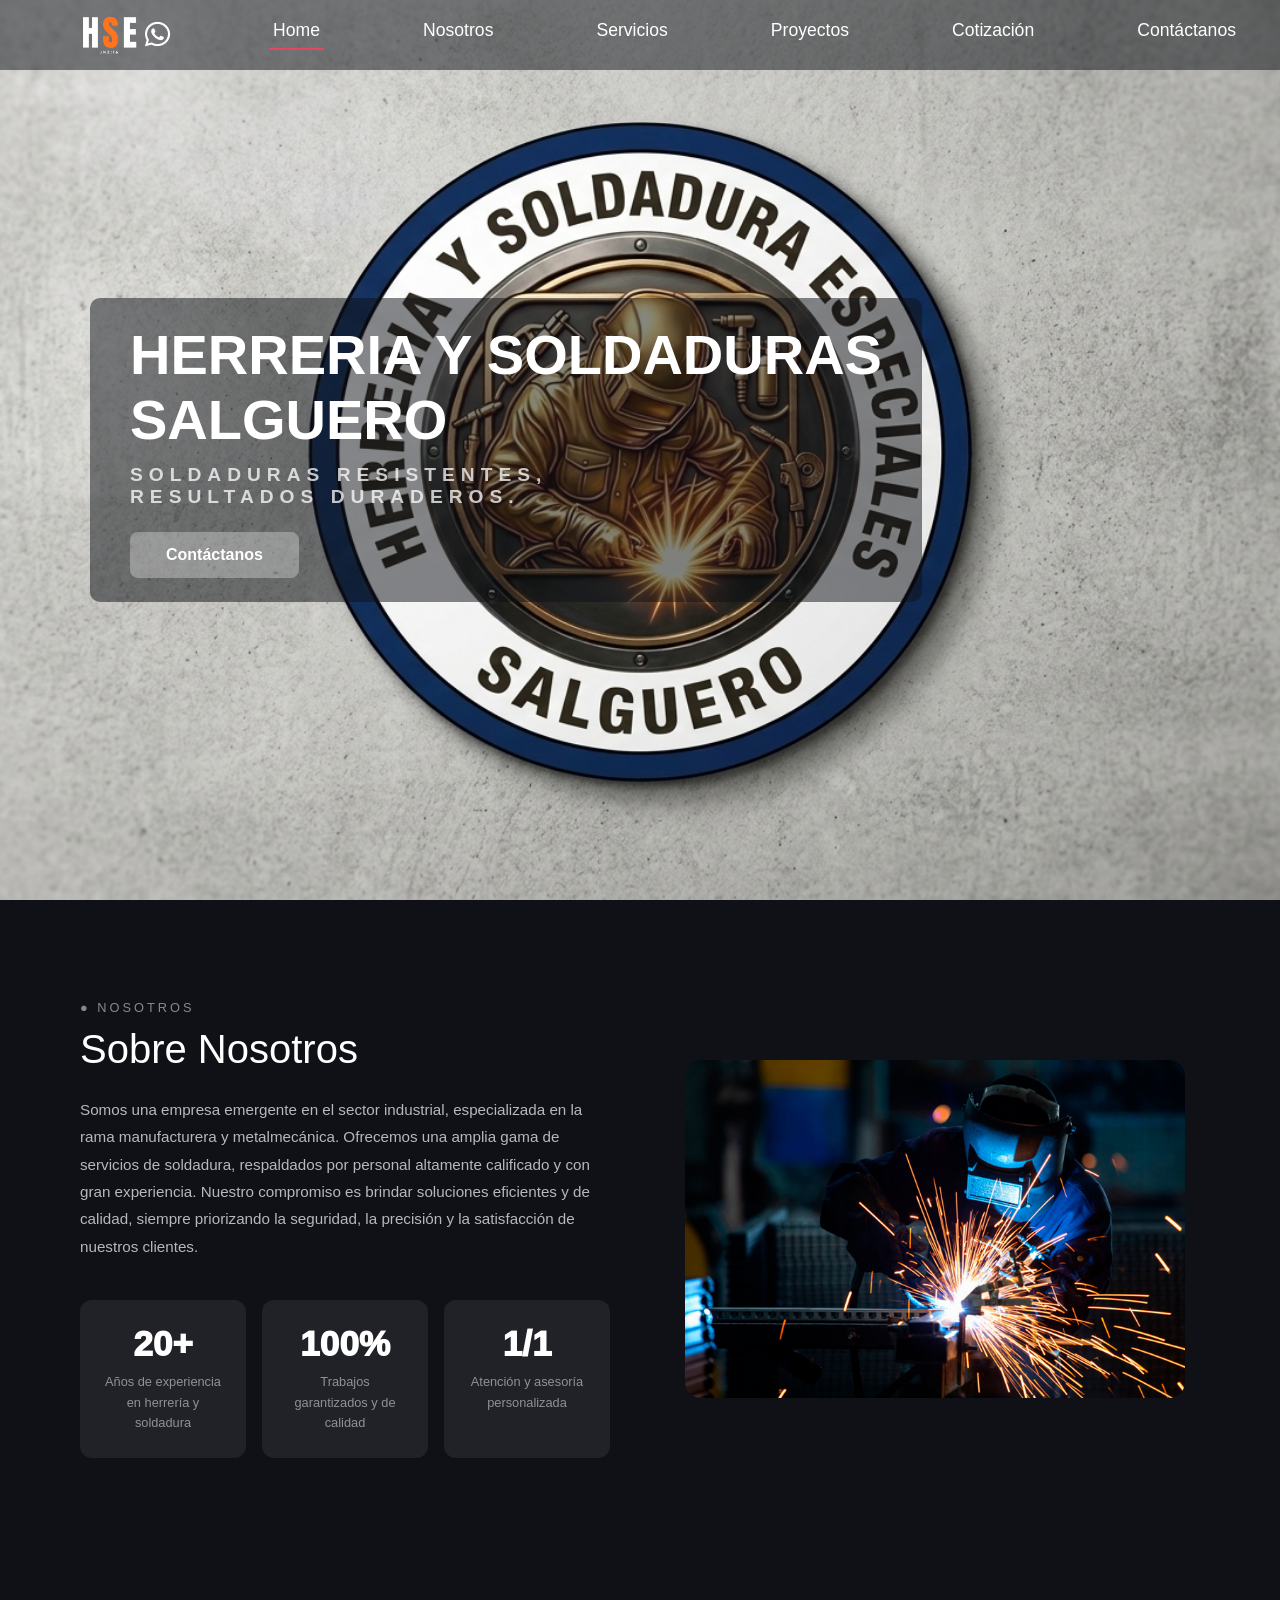
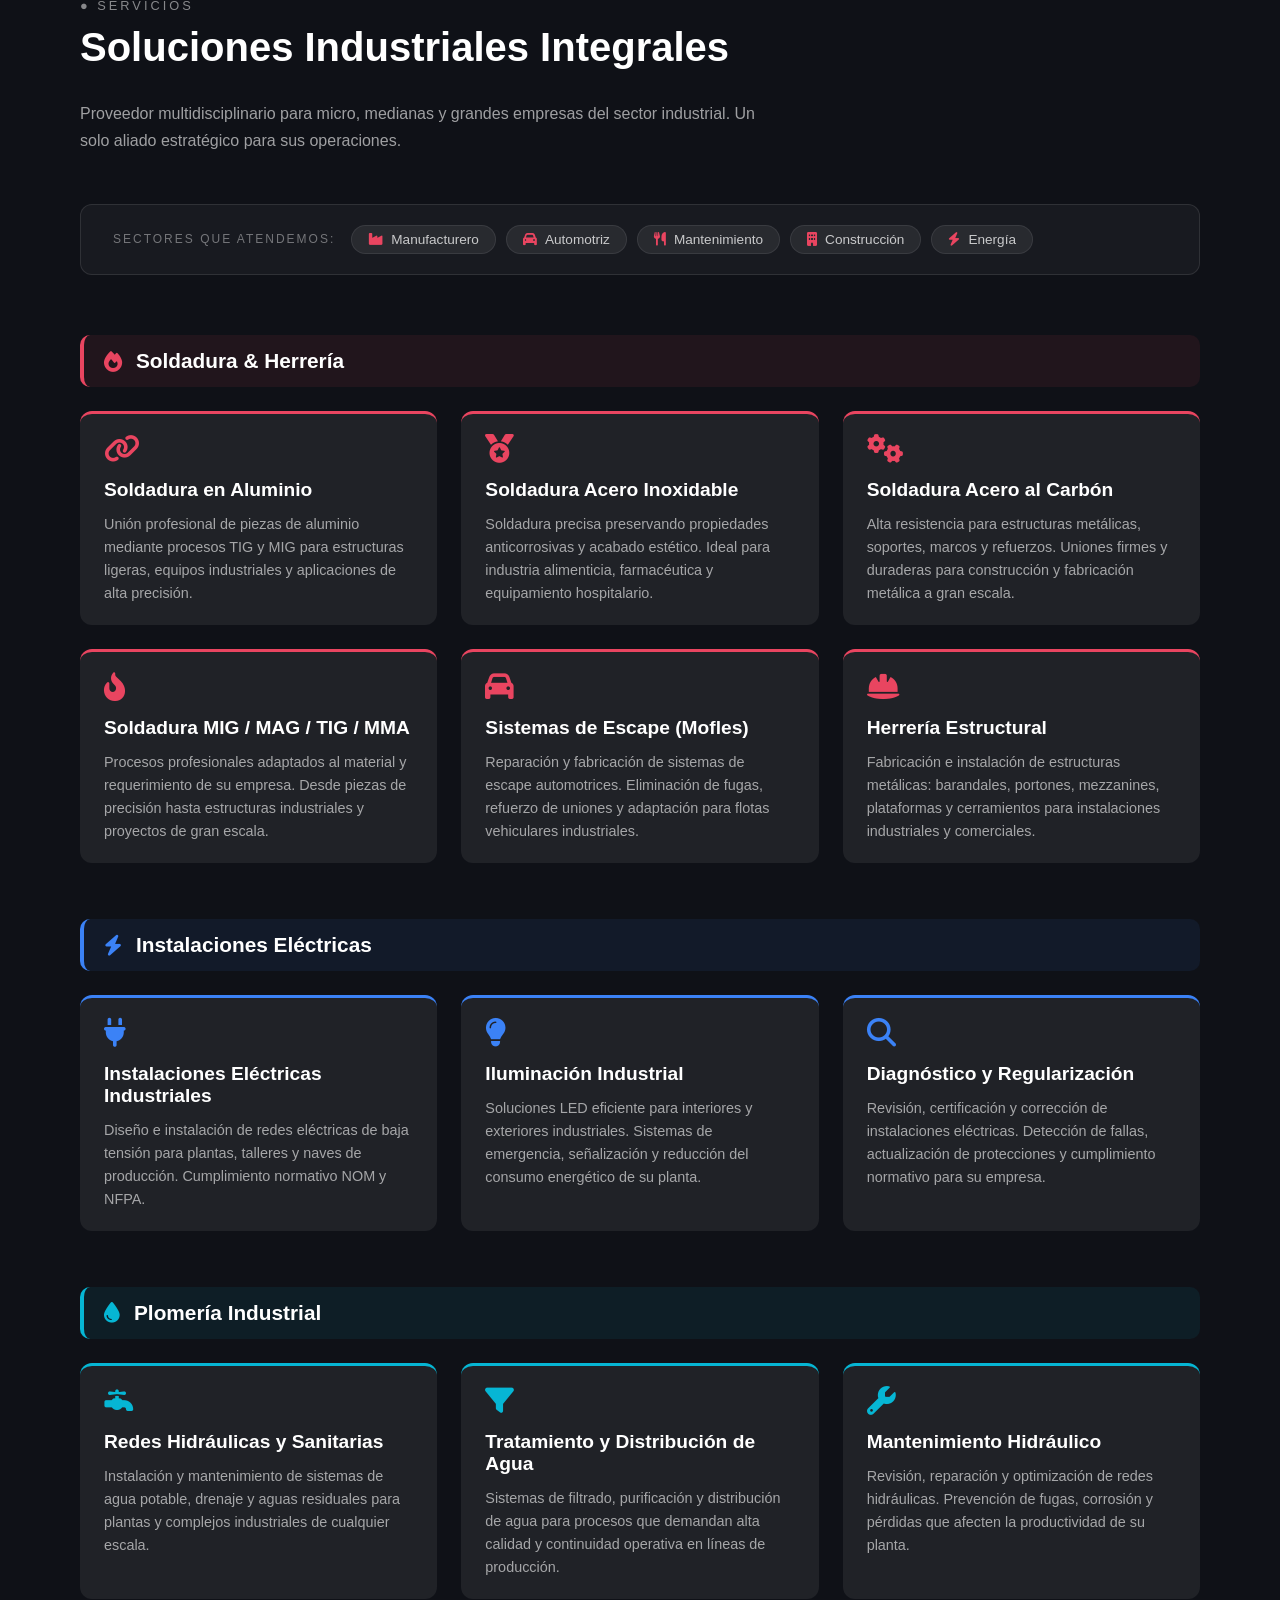
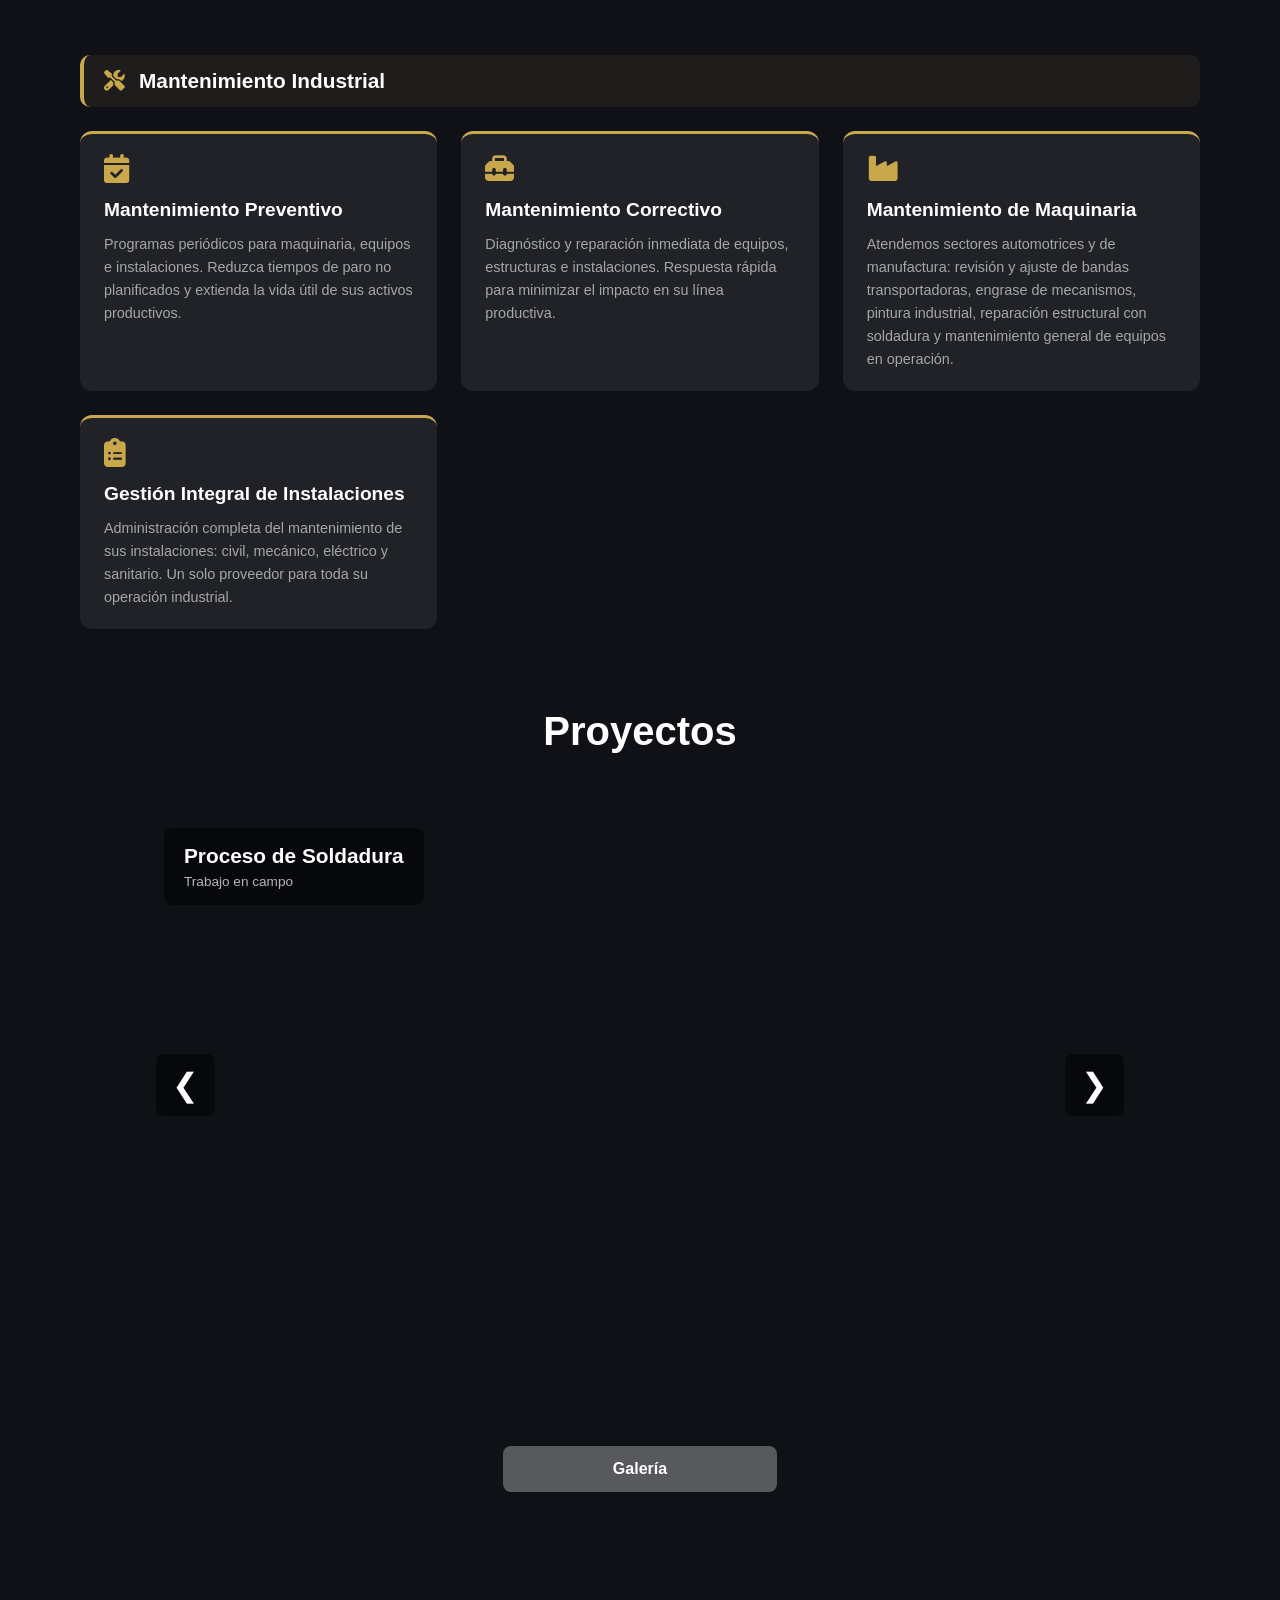
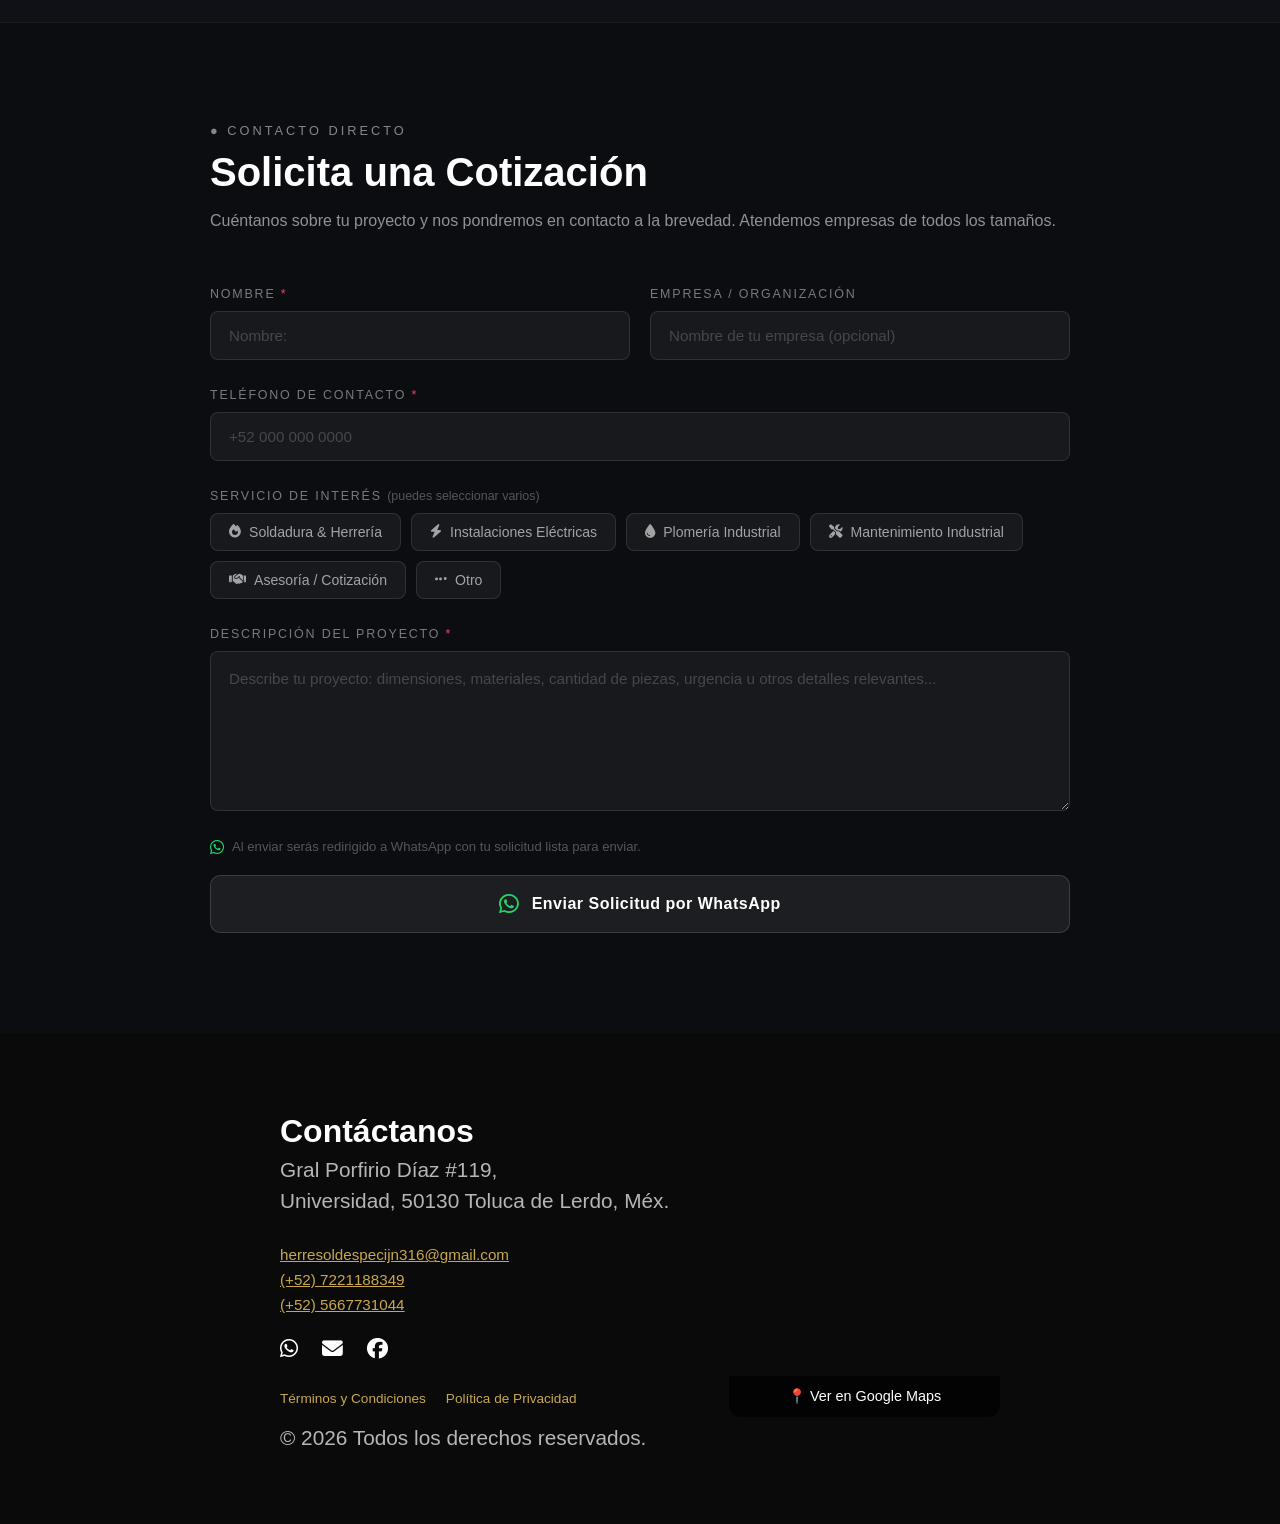
==== commit 34501b38: "Update index.html" ====
--- a/index.html
+++ b/index.html
@@ -252,33 +252,77 @@
     <section id="proyectos" class="proyectos">
       <h2>Proyectos</h2>
       <div class="proyectos-slider">
+
         <button class="slider-arrow slider-prev" id="sliderPrev">&#10094;</button>
         <button class="slider-arrow slider-next" id="sliderNext">&#10095;</button>
 
-
-        <div class="slide">
-          <img src="img/1.1.png" alt="Proyecto 1">
+        <div class="slide active">
+          <video src="img/Chimenea.mp4" muted loop playsinline></video>
+          <div class="slide-text">
+            <h3>Proceso de Soldadura</h3>
+            <p>Trabajo en campo</p>
+          </div>
+        </div>
+
+
+            <div class="slide">
+            <img src="img/Closet Herramental.jpeg" alt="Proyecto 6">        
+              <div class="slide-text">
+             <h3>Herrería</h3>
+             <p>Closet</p>
+          </div>
+        </div>
+
+        
+            <div class="slide">
+            <img src="img/Closet Herramental 2.jpeg" alt="Proyecto 6">        
+              <div class="slide-text">
+             <h3>Herrería</h3>
+             <p>Closet</p>
+          </div>
+        </div>
+
+            <div class="slide">
+          <img src="img/Proteccion de Regas de Escaleras.jpeg" alt="Proyecto 4">
+          <div class="slide-text">
+             <h3>Herrería</h3>
+             <p>Protección de Rejas de Escaleras</p>
+          </div>
+        </div>
+
+           <div class="slide">
+           <img src="img/Proteccion de Regas de escaleras 2.jpeg" alt="Proyecto 5">
+          <div class="slide-text">
+             <h3>Herrería</h3>
+             <p>Protección de Rejas de Escaleras</p>
+          </div>
+        </div>
+
+          <div class="slide">
+          <img src="img/Zaguan .jpeg" alt="Proyecto 7">
+          <div class="slide-text">
+             <h3>Herrería</h3>
+             <p>Reforzamiento de zaguan</p>
+          </div>
+        </div>
+
+
+        <div class="slide">
+          <img src="img/1.jpeg" alt="Proyecto 2">
           <div class="slide-text">
             <h3>Soldadura Inoxidable</h3>
             <p>Desarrollo de Chimeneas</p>
           </div>
         </div>
 
-        <div class="slide active">
-          <video src="img/Chimenea.mp4" muted loop playsinline></video>
-          <div class="slide-text">
-            <h3>Proceso de Soldadura</h3>
-            <p>Trabajo en campo</p>
-          </div>
-        </div>
-
-        <div class="slide">
-          <img src="img/1.jpeg" alt="Proyecto 2">
+                <div class="slide">
+          <img src="img/1.1.png" alt="Proyecto 1">
           <div class="slide-text">
             <h3>Soldadura Inoxidable</h3>
             <p>Desarrollo de Chimeneas</p>
           </div>
         </div>
+
 
         <div class="slide">
           <img src="img/2.jpeg" alt="Proyecto 3">
